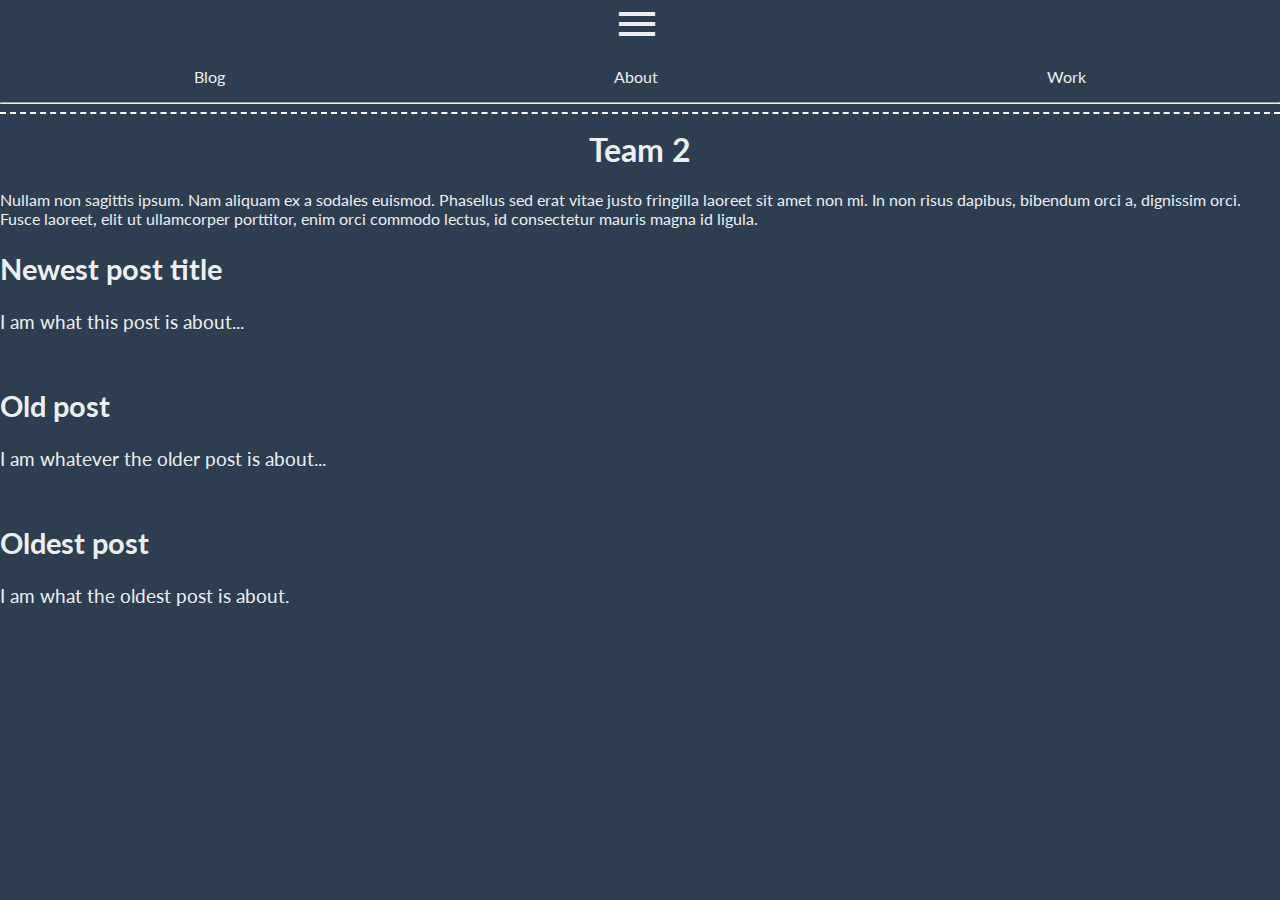
==== index.html @ bea93e72 "html" ====
<!DOCTYPE html>
<html lang="en">
<head>
  <meta charset="UTF-8">
  <meta name="viewport" content="width=device-width, initial-scale=1.0">
  <title>Team 2's projects</title>
  <link rel="stylesheet" href="style.css">
  <link href="https://fonts.googleapis.com/css?family=Lato|Material+Icons" rel="stylesheet">
</head>
<body>
<!--navigation-->
  <nav id="navbar">
    <label for="menu-button" class="center"><i class="material-icons">menu</i></label><input type="checkbox" id="menu-button">
    <ul id="menu-bar">
      <li><a href="#">Blog</a></li>
      <li><a href="./about.html">About</a></li>
      <li><a href="#">Work</a></li>
    </ul>
    <hr>
  </nav>
  <header>
    <h1 class="center">Team 2</h1>
    <p>Nullam non sagittis ipsum. Nam aliquam ex a sodales euismod. Phasellus sed erat vitae justo fringilla laoreet sit amet non mi. In non risus dapibus, bibendum orci a, dignissim orci. Fusce laoreet, elit ut ullamcorper porttitor, enim orci commodo lectus, id consectetur mauris magna id ligula.</p>
  </header>

  <article class="post">
    <h2>Newest post title</h2>
    <a href="#">I am what this post is about...</a>
  </article>
  <article class="post">
    <h2>Old post</h2>
    <a href="#">I am whatever the older post is about...</a>
  </article>
  <article class="post">
    <h2>Oldest post</h2>
    <a href="#">I am what the oldest post is about.</a>
  </article>
    
    
    
    
    
    
    
    
    
    
</body>
</html>
---- style.css ----
/*=============*/
/* BASE STYLES */
/*=============*/

body {
  font-family: 'Lato', sans-serif;
  background-color: #2c3e50;
  color:#ecf0f1;
  position: relative;
  margin: 0;
}

a {
  text-decoration: none;
  color: #ecf0f1;
}

a:hover {
  color: tomato; /* #ff6347 */
  /*border-bottom: solid tomato; underline instead? */
}

a:active {
  color: tomato; /* #ff6347 */
}

/*===============*/
/* PAGE ELEMENTS */
/*===============*/

/* ---navbar/menu stuff--- */


label[for='menu-button'] i {
  font-size: 3rem;
}

#navbar {
  background: #2c3e50;
  position: fixed;
  top: 0;
  width: 100%;
  text-align: center;
  border-bottom: white 2px dashed;
}

#menu-button {
  height: 0;
  width: 0;
  visibility: hidden;
}

#menu-button:checked + ul {
  display: none;
}

#menu-bar {
  list-style-type: none; /* removes bullet points from unordered list */
  padding: 0; /* menu bar inline with menu icon */
  display: flex;
  justify-content: space-around;
}

#menu-bar .option {
  display: inline-block;
  font-size: 1.5rem;
}

/* ---end of menu stuff--- */

/* ---header--- */

header .main-title {
  color: white;
  font-size: 2rem;
}

header .subtitle {
  font-size: 1.5rem;
  color: gray;
}

/* this is a fixed distance to push things under the navbar/menu */
header {
  margin-top: 130px;
}

/* ---end of header--- */

/* ---posts--- */

.posts-wrapper {
  margin: 0;
  padding: 0 2rem;
}

.post {
  margin: 0;
  padding-bottom: 2rem;
  font-size: 1.2rem;
}

/* ---end of posts--- */

/* ---footer--- */

footer {
  padding: 0;
  text-align: center;
  background-color: black;
  border-top: 2px solid gray;
}

.footer-bar {
  display: flex;
  flex-direction: column;
  list-style-type: none;
  padding: 0;
  margin: 0;
}

.footer-links {
  display: flex;
  flex-direction: row;
  justify-content: space-around;
}

footer li {
  margin-top: 0.2rem;
  margin-bottom: 0.9rem;
  font-size: 1rem;
}

.gh-img {
  width: 50%;
  border: white solid 2px;
  border-radius: 50%;
}

#heart {
  color: red;
  width: 24px;
  display: run-in;
}

/* ---end of footer--- */

/*================*/
/* HELPER CLASSES */
/*================*/

.center {
  text-align: center;
}

/* organise project thumbnails */



.picture-body {
    display: inline;
}
.picture-group {
  width: 100%;
  text-align: center;
  height: 400px;
  border: 1px solid black;
}


.projects-wrapper {
    text-align: center;
}































.flex-grid {
	display: flex;
	flex-wrap: wrap;
    width: auto;
  
}

.flex-grid-item {
	height: 80px;
    padding: 10px;
	flex-grow: 1;
	flex-shrink: 0;
	flex-basis: 33.3333%;
	flex-basis: 200px;
	display: flex;
	align-items: center;
	justify-content: center;
    margin: 10px;
    border: 1px solid black;
}

.blank {
	height: 0;
}

/* colors by clrs.cc*/
.flex-grid-item:nth-child(1)  {background-color: #001f3f; color: white;}
.flex-grid-item:nth-child(2)  {background-color: #0074D9; color: white;}
.flex-grid-item:nth-child(3)  {background-color: #7FDBFF;}
.flex-grid-item:nth-child(4)  {background-color: #39CCCC;}
.flex-grid-item:nth-child(5)  {background-color: #3D9970; color: white;}
.flex-grid-item:nth-child(6)  {background-color: #2ECC40;}
.flex-grid-item:nth-child(7)  {background-color: #01FF70;}
.flex-grid-item:nth-child(8)  {background-color: #FFDC00;}
.flex-grid-item:nth-child(9)  {background-color: #FF851B;}
.flex-grid-item:nth-child(10) {background-color: #FF4136; color: white;}
.flex-grid-item:nth-child(11) {background-color: #85144b; color: white;}
.flex-grid-item:nth-child(12) {background-color: #F012BE; color: white;}
.flex-grid-item:nth-child(13) {background-color: #B10DC9; color: white;}
.flex-grid-item:nth-child(14) {background-color: #111; color: white;}
.flex-grid-item:nth-child(15) {background-color: #aaa;}
.flex-grid-item:nth-child(16) {background-color: #ddd;}
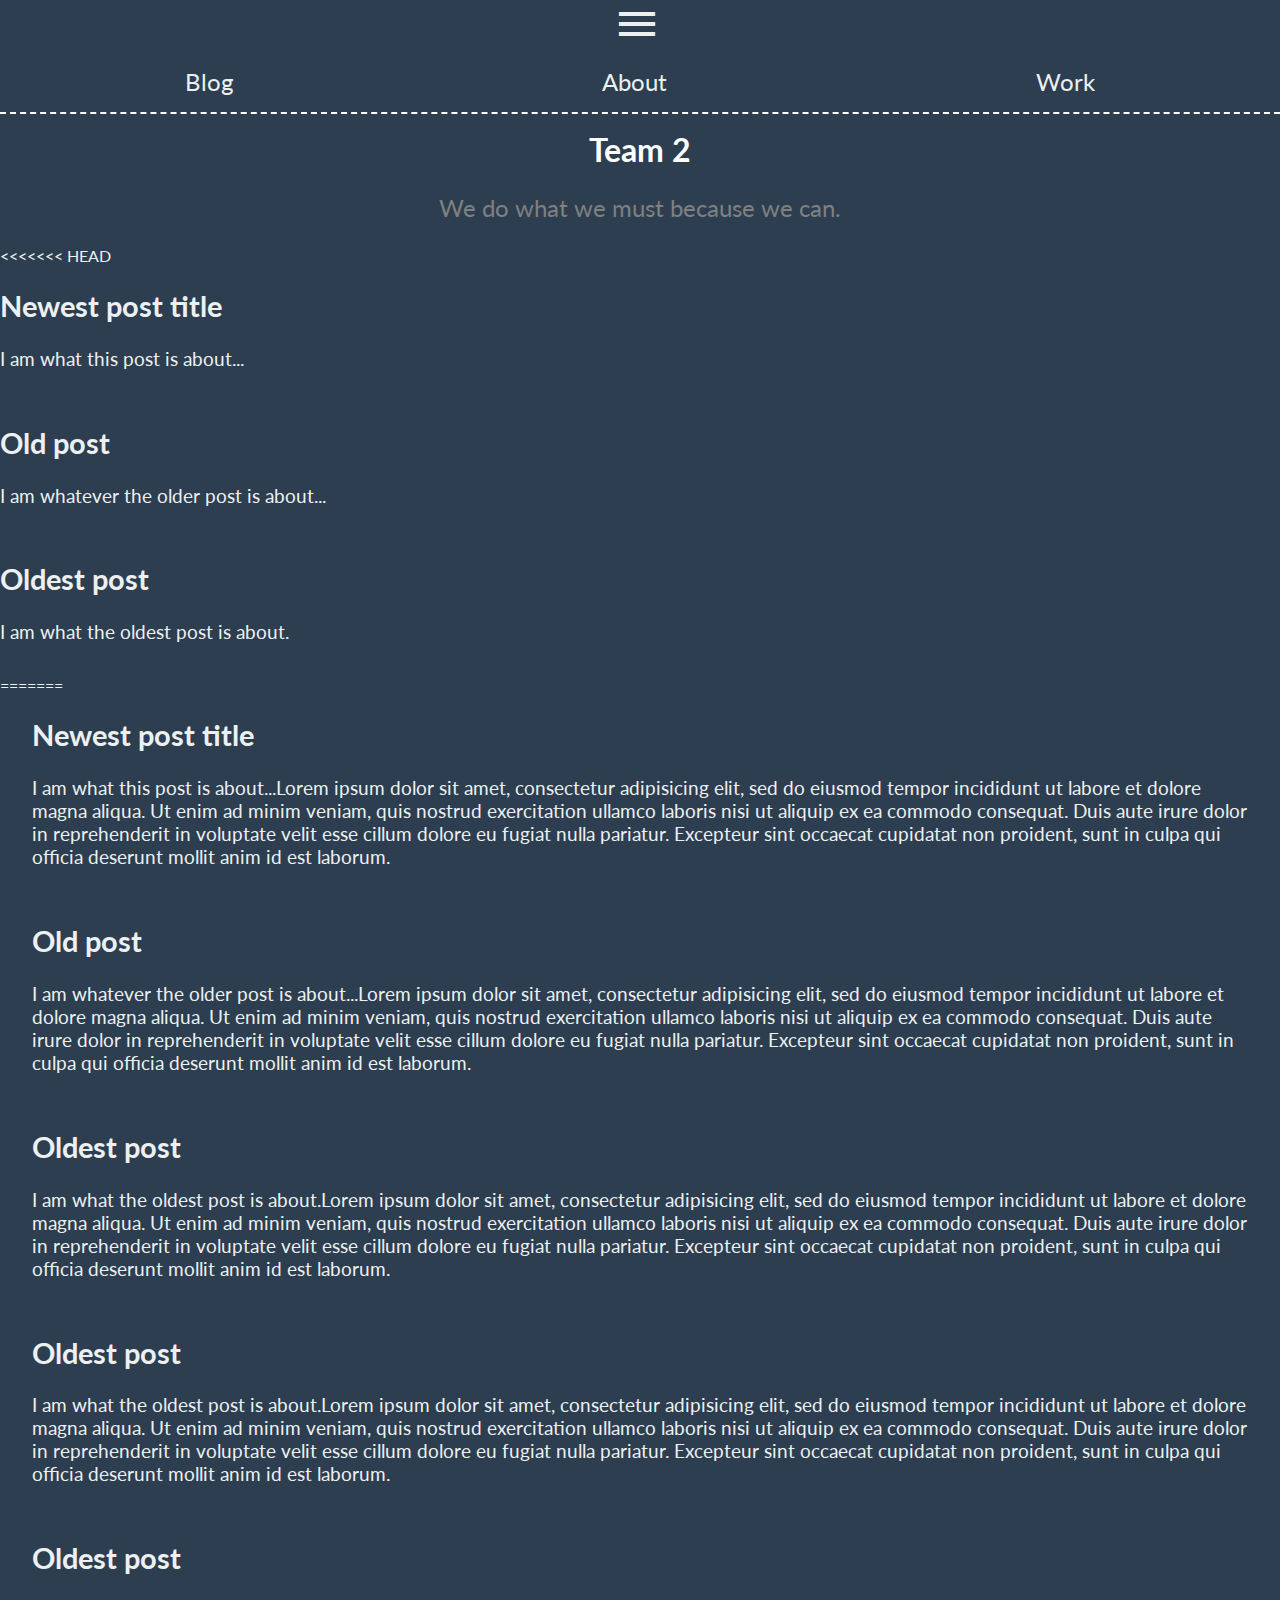
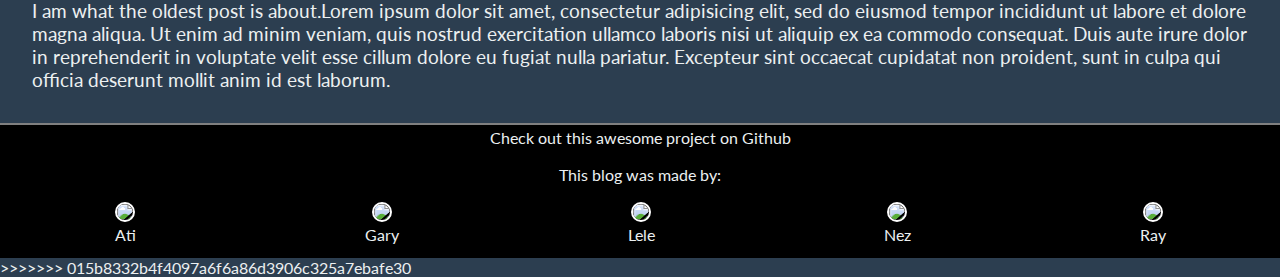
==== commit 9505e097: "added project buttons to work" ====
--- a/index.html
+++ b/index.html
@@ -8,20 +8,20 @@
   <link href="https://fonts.googleapis.com/css?family=Lato|Material+Icons" rel="stylesheet">
 </head>
 <body>
-<!--navigation-->
   <nav id="navbar">
     <label for="menu-button" class="center"><i class="material-icons">menu</i></label><input type="checkbox" id="menu-button">
     <ul id="menu-bar">
-      <li><a href="#">Blog</a></li>
-      <li><a href="./about.html">About</a></li>
-      <li><a href="#">Work</a></li>
+      <li class="option"><a href="#">Blog</a></li>
+      <li class="option"><a href="./about.html">About</a></li>
+      <li class="option"><a href="#">Work</a></li>
     </ul>
-    <hr>
   </nav>
   <header>
-    <h1 class="center">Team 2</h1>
-    <p>Nullam non sagittis ipsum. Nam aliquam ex a sodales euismod. Phasellus sed erat vitae justo fringilla laoreet sit amet non mi. In non risus dapibus, bibendum orci a, dignissim orci. Fusce laoreet, elit ut ullamcorper porttitor, enim orci commodo lectus, id consectetur mauris magna id ligula.</p>
+    <h1 class="center main-title">Team 2</h1>
+    <p class="center subtitle">We do what we must because we can.</p>
+    <!-- TODO: write a random quote generator for our subtitle -->
   </header>
+<<<<<<< HEAD
 
   <article class="post">
     <h2>Newest post title</h2>
@@ -45,5 +45,43 @@
     
     
     
+=======
+    <section class="posts-wrapper">
+      <article class="post">
+        <h2>Newest post title</h2>
+        <a href="#">I am what this post is about...Lorem ipsum dolor sit amet, consectetur adipisicing elit, sed do eiusmod tempor incididunt ut labore et dolore magna aliqua. Ut enim ad minim veniam, quis nostrud exercitation ullamco laboris nisi ut aliquip ex ea commodo consequat. Duis aute irure dolor in reprehenderit in voluptate velit esse cillum dolore eu fugiat nulla pariatur. Excepteur sint occaecat cupidatat non proident, sunt in culpa qui officia deserunt mollit anim id est laborum.</a>
+      </article>
+      <article class="post">
+        <h2>Old post</h2>
+        <a href="#">I am whatever the older post is about...Lorem ipsum dolor sit amet, consectetur adipisicing elit, sed do eiusmod tempor incididunt ut labore et dolore magna aliqua. Ut enim ad minim veniam, quis nostrud exercitation ullamco laboris nisi ut aliquip ex ea commodo consequat. Duis aute irure dolor in reprehenderit in voluptate velit esse cillum dolore eu fugiat nulla pariatur. Excepteur sint occaecat cupidatat non proident, sunt in culpa qui officia deserunt mollit anim id est laborum.</a>
+      </article>
+      <article class="post">
+        <h2>Oldest post</h2>
+        <a href="#">I am what the oldest post is about.Lorem ipsum dolor sit amet, consectetur adipisicing elit, sed do eiusmod tempor incididunt ut labore et dolore magna aliqua. Ut enim ad minim veniam, quis nostrud exercitation ullamco laboris nisi ut aliquip ex ea commodo consequat. Duis aute irure dolor in reprehenderit in voluptate velit esse cillum dolore eu fugiat nulla pariatur. Excepteur sint occaecat cupidatat non proident, sunt in culpa qui officia deserunt mollit anim id est laborum.</a>
+      </article>
+      <article class="post">
+        <h2>Oldest post</h2>
+        <a href="#">I am what the oldest post is about.Lorem ipsum dolor sit amet, consectetur adipisicing elit, sed do eiusmod tempor incididunt ut labore et dolore magna aliqua. Ut enim ad minim veniam, quis nostrud exercitation ullamco laboris nisi ut aliquip ex ea commodo consequat. Duis aute irure dolor in reprehenderit in voluptate velit esse cillum dolore eu fugiat nulla pariatur. Excepteur sint occaecat cupidatat non proident, sunt in culpa qui officia deserunt mollit anim id est laborum.</a>
+      </article>
+      <article class="post">
+        <h2>Oldest post</h2>
+        <a href="#">I am what the oldest post is about.Lorem ipsum dolor sit amet, consectetur adipisicing elit, sed do eiusmod tempor incididunt ut labore et dolore magna aliqua. Ut enim ad minim veniam, quis nostrud exercitation ullamco laboris nisi ut aliquip ex ea commodo consequat. Duis aute irure dolor in reprehenderit in voluptate velit esse cillum dolore eu fugiat nulla pariatur. Excepteur sint occaecat cupidatat non proident, sunt in culpa qui officia deserunt mollit anim id est laborum.</a>
+      </article>
+    </section>
+  <footer>
+    <ul class="footer-bar">
+      <li>Check out this awesome project on <a href="https://github.com/FACalike/project-1">Github</a></li>
+      <li>This blog was made by: </li>
+      <li class="footer-links">
+        <a href="https://github.com/AK4848"><img class="gh-img" src='https://github.com/AK4848.png'><div>Ati</div></a>
+        <a href="https://github.com/GarySiu"><img class="gh-img" src='https://github.com/GarySiu.png'><div>Gary</div></a>
+        <a href="https://github.com/lele21"><img class="gh-img" src='https://github.com/lele21.png'><div>Lele</div></a>
+        <a href="https://github.com/nezmustafa123"><img class="gh-img" src='https://github.com/nezmustafa123.png'><div>Nez</div></a>
+        <a href="https://github.com/ray1295"><img class="gh-img" src='https://github.com/ray1295.png'><div>Ray</div></a>
+      </li>
+    </ul>
+  </footer>
+  <!-- <script type="text/javascript" src="script.js"></script> -->
+>>>>>>> 015b8332b4f4097a6f6a86d3906c325a7ebafe30
 </body>
 </html>
--- a/style.css
+++ b/style.css
@@ -167,80 +167,35 @@
   border: 1px solid black;
 }
 
-
+/* turned projects in to hyper links with stying */
 .projects-wrapper {
     text-align: center;
 }
 
 
-
-
-
-
-
-
-
-
-
-
-
-
-
-
-
-
-
-
-
-
-
-
-
-
-
-
-
-
-
-.flex-grid {
+.flex-container {
 	display: flex;
 	flex-wrap: wrap;
     width: auto;
   
 }
 
-.flex-grid-item {
-	height: 80px;
-    padding: 10px;
-	flex-grow: 1;
-	flex-shrink: 0;
+/* added pseudo class to projects */
+.flex-container a:hover {
+   background-color: aquamarine;
+}
+
+.project-box{
+    border-radius: 10%;
+	height: 150px;
+    padding: 20px;
+    margin: 10px;
+	flex-grow: 3;
+	flex-shrink: 3;
 	flex-basis: 33.3333%;
 	flex-basis: 200px;
 	display: flex;
 	align-items: center;
 	justify-content: center;
-    margin: 10px;
-    border: 1px solid black;
-}
-
-.blank {
-	height: 0;
-}
-
-/* colors by clrs.cc*/
-.flex-grid-item:nth-child(1)  {background-color: #001f3f; color: white;}
-.flex-grid-item:nth-child(2)  {background-color: #0074D9; color: white;}
-.flex-grid-item:nth-child(3)  {background-color: #7FDBFF;}
-.flex-grid-item:nth-child(4)  {background-color: #39CCCC;}
-.flex-grid-item:nth-child(5)  {background-color: #3D9970; color: white;}
-.flex-grid-item:nth-child(6)  {background-color: #2ECC40;}
-.flex-grid-item:nth-child(7)  {background-color: #01FF70;}
-.flex-grid-item:nth-child(8)  {background-color: #FFDC00;}
-.flex-grid-item:nth-child(9)  {background-color: #FF851B;}
-.flex-grid-item:nth-child(10) {background-color: #FF4136; color: white;}
-.flex-grid-item:nth-child(11) {background-color: #85144b; color: white;}
-.flex-grid-item:nth-child(12) {background-color: #F012BE; color: white;}
-.flex-grid-item:nth-child(13) {background-color: #B10DC9; color: white;}
-.flex-grid-item:nth-child(14) {background-color: #111; color: white;}
-.flex-grid-item:nth-child(15) {background-color: #aaa;}
-.flex-grid-item:nth-child(16) {background-color: #ddd;}+    border: 3px solid black;
+}
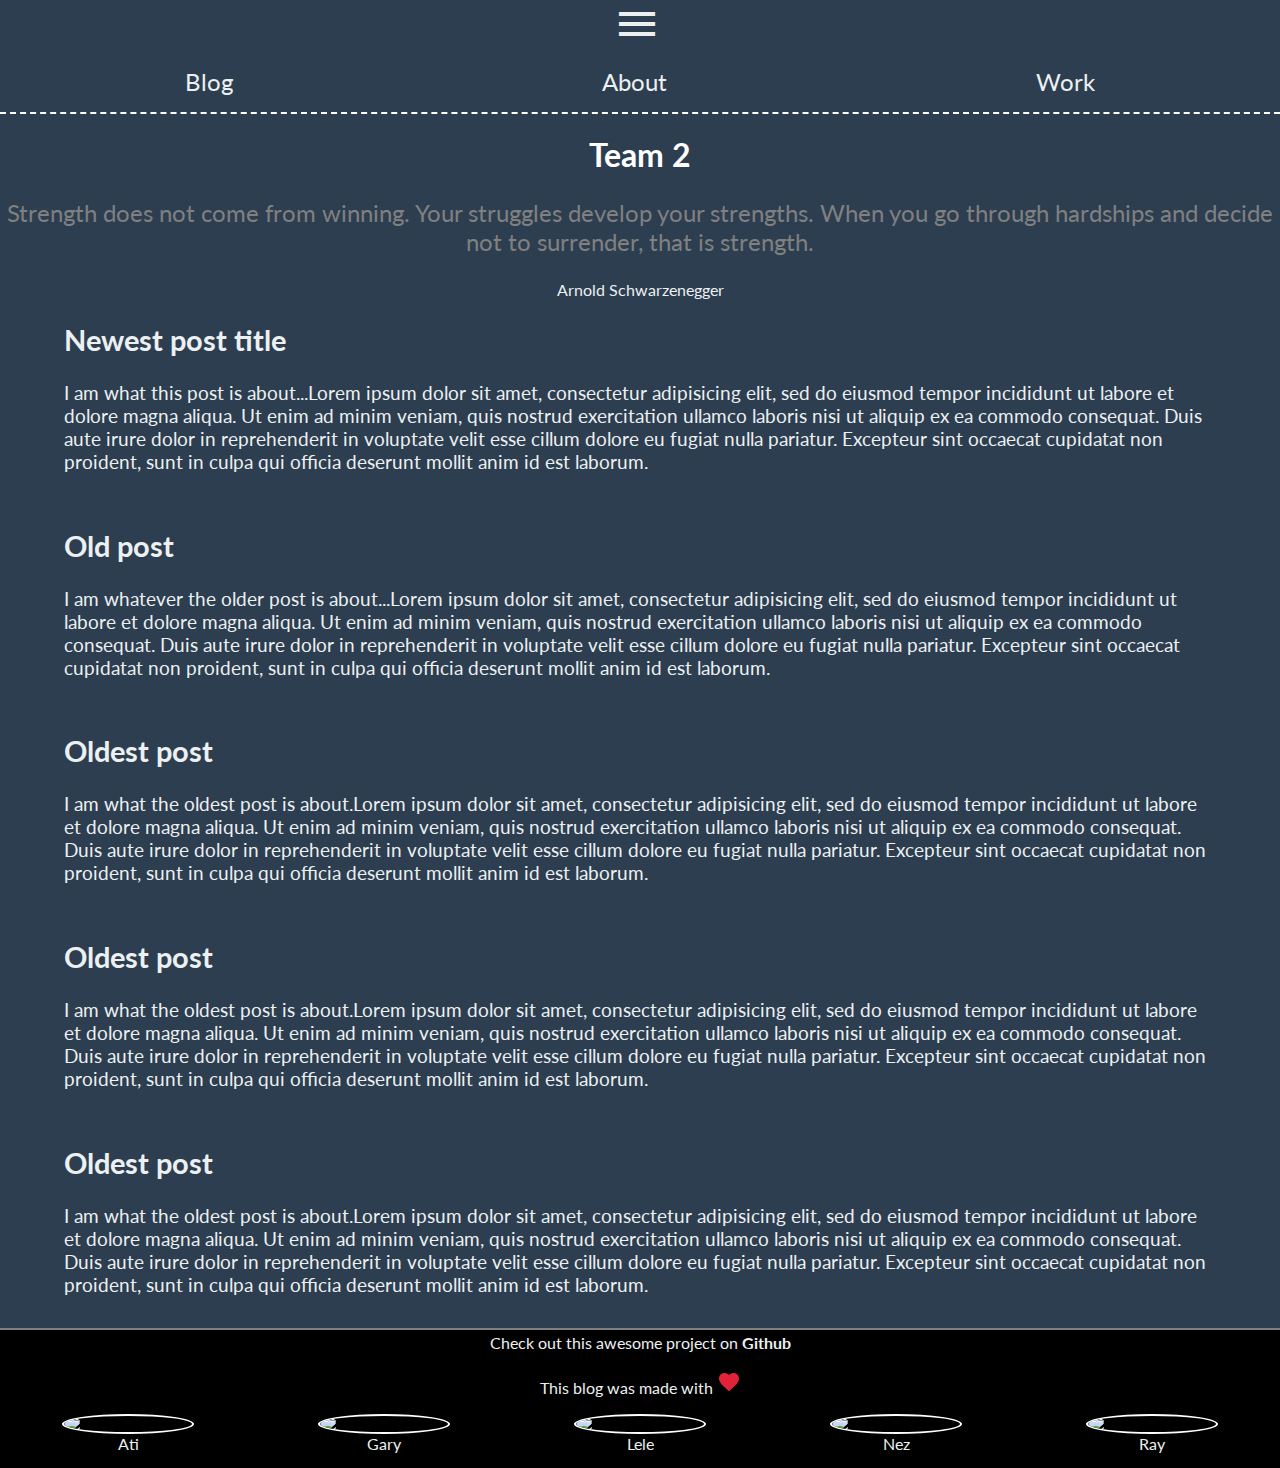
==== commit 8be29405: "Merge branch 'add-random-quote' of https://github.com/FACalike/project-1 into add-random-quote" ====
--- a/index.html
+++ b/index.html
@@ -19,69 +19,44 @@
   <header>
     <h1 class="center main-title">Team 2</h1>
     <p class="center subtitle">We do what we must because we can.</p>
+    <p class="center author">Jonathan Coulton, Still Alive</p>
     <!-- TODO: write a random quote generator for our subtitle -->
   </header>
-<<<<<<< HEAD
-
-  <article class="post">
-    <h2>Newest post title</h2>
-    <a href="#">I am what this post is about...</a>
-  </article>
-  <article class="post">
-    <h2>Old post</h2>
-    <a href="#">I am whatever the older post is about...</a>
-  </article>
-  <article class="post">
-    <h2>Oldest post</h2>
-    <a href="#">I am what the oldest post is about.</a>
-  </article>
-    
-    
-    
-    
-    
-    
-    
-    
-    
-    
-=======
-    <section class="posts-wrapper">
-      <article class="post">
-        <h2>Newest post title</h2>
-        <a href="#">I am what this post is about...Lorem ipsum dolor sit amet, consectetur adipisicing elit, sed do eiusmod tempor incididunt ut labore et dolore magna aliqua. Ut enim ad minim veniam, quis nostrud exercitation ullamco laboris nisi ut aliquip ex ea commodo consequat. Duis aute irure dolor in reprehenderit in voluptate velit esse cillum dolore eu fugiat nulla pariatur. Excepteur sint occaecat cupidatat non proident, sunt in culpa qui officia deserunt mollit anim id est laborum.</a>
-      </article>
-      <article class="post">
-        <h2>Old post</h2>
-        <a href="#">I am whatever the older post is about...Lorem ipsum dolor sit amet, consectetur adipisicing elit, sed do eiusmod tempor incididunt ut labore et dolore magna aliqua. Ut enim ad minim veniam, quis nostrud exercitation ullamco laboris nisi ut aliquip ex ea commodo consequat. Duis aute irure dolor in reprehenderit in voluptate velit esse cillum dolore eu fugiat nulla pariatur. Excepteur sint occaecat cupidatat non proident, sunt in culpa qui officia deserunt mollit anim id est laborum.</a>
-      </article>
-      <article class="post">
-        <h2>Oldest post</h2>
-        <a href="#">I am what the oldest post is about.Lorem ipsum dolor sit amet, consectetur adipisicing elit, sed do eiusmod tempor incididunt ut labore et dolore magna aliqua. Ut enim ad minim veniam, quis nostrud exercitation ullamco laboris nisi ut aliquip ex ea commodo consequat. Duis aute irure dolor in reprehenderit in voluptate velit esse cillum dolore eu fugiat nulla pariatur. Excepteur sint occaecat cupidatat non proident, sunt in culpa qui officia deserunt mollit anim id est laborum.</a>
-      </article>
-      <article class="post">
-        <h2>Oldest post</h2>
-        <a href="#">I am what the oldest post is about.Lorem ipsum dolor sit amet, consectetur adipisicing elit, sed do eiusmod tempor incididunt ut labore et dolore magna aliqua. Ut enim ad minim veniam, quis nostrud exercitation ullamco laboris nisi ut aliquip ex ea commodo consequat. Duis aute irure dolor in reprehenderit in voluptate velit esse cillum dolore eu fugiat nulla pariatur. Excepteur sint occaecat cupidatat non proident, sunt in culpa qui officia deserunt mollit anim id est laborum.</a>
-      </article>
-      <article class="post">
-        <h2>Oldest post</h2>
-        <a href="#">I am what the oldest post is about.Lorem ipsum dolor sit amet, consectetur adipisicing elit, sed do eiusmod tempor incididunt ut labore et dolore magna aliqua. Ut enim ad minim veniam, quis nostrud exercitation ullamco laboris nisi ut aliquip ex ea commodo consequat. Duis aute irure dolor in reprehenderit in voluptate velit esse cillum dolore eu fugiat nulla pariatur. Excepteur sint occaecat cupidatat non proident, sunt in culpa qui officia deserunt mollit anim id est laborum.</a>
-      </article>
-    </section>
+  <section class="posts-wrapper">
+    <article class="post">
+      <h2>Newest post title</h2>
+      <a href="#">I am what this post is about...Lorem ipsum dolor sit amet, consectetur adipisicing elit, sed do eiusmod tempor incididunt ut labore et dolore magna aliqua. Ut enim ad minim veniam, quis nostrud exercitation ullamco laboris nisi ut aliquip ex ea commodo consequat. Duis aute irure dolor in reprehenderit in voluptate velit esse cillum dolore eu fugiat nulla pariatur. Excepteur sint occaecat cupidatat non proident, sunt in culpa qui officia deserunt mollit anim id est laborum.</a>
+    </article>
+    <article class="post">
+      <h2>Old post</h2>
+      <a href="#">I am whatever the older post is about...Lorem ipsum dolor sit amet, consectetur adipisicing elit, sed do eiusmod tempor incididunt ut labore et dolore magna aliqua. Ut enim ad minim veniam, quis nostrud exercitation ullamco laboris nisi ut aliquip ex ea commodo consequat. Duis aute irure dolor in reprehenderit in voluptate velit esse cillum dolore eu fugiat nulla pariatur. Excepteur sint occaecat cupidatat non proident, sunt in culpa qui officia deserunt mollit anim id est laborum.</a>
+    </article>
+    <article class="post">
+      <h2>Oldest post</h2>
+      <a href="#">I am what the oldest post is about.Lorem ipsum dolor sit amet, consectetur adipisicing elit, sed do eiusmod tempor incididunt ut labore et dolore magna aliqua. Ut enim ad minim veniam, quis nostrud exercitation ullamco laboris nisi ut aliquip ex ea commodo consequat. Duis aute irure dolor in reprehenderit in voluptate velit esse cillum dolore eu fugiat nulla pariatur. Excepteur sint occaecat cupidatat non proident, sunt in culpa qui officia deserunt mollit anim id est laborum.</a>
+    </article>
+    <article class="post">
+      <h2>Oldest post</h2>
+      <a href="#">I am what the oldest post is about.Lorem ipsum dolor sit amet, consectetur adipisicing elit, sed do eiusmod tempor incididunt ut labore et dolore magna aliqua. Ut enim ad minim veniam, quis nostrud exercitation ullamco laboris nisi ut aliquip ex ea commodo consequat. Duis aute irure dolor in reprehenderit in voluptate velit esse cillum dolore eu fugiat nulla pariatur. Excepteur sint occaecat cupidatat non proident, sunt in culpa qui officia deserunt mollit anim id est laborum.</a>
+    </article>
+    <article class="post">
+      <h2>Oldest post</h2>
+      <a href="#">I am what the oldest post is about.Lorem ipsum dolor sit amet, consectetur adipisicing elit, sed do eiusmod tempor incididunt ut labore et dolore magna aliqua. Ut enim ad minim veniam, quis nostrud exercitation ullamco laboris nisi ut aliquip ex ea commodo consequat. Duis aute irure dolor in reprehenderit in voluptate velit esse cillum dolore eu fugiat nulla pariatur. Excepteur sint occaecat cupidatat non proident, sunt in culpa qui officia deserunt mollit anim id est laborum.</a>
+    </article>
+  </section>
   <footer>
     <ul class="footer-bar">
-      <li>Check out this awesome project on <a href="https://github.com/FACalike/project-1">Github</a></li>
-      <li>This blog was made by: </li>
+      <li>Check out this awesome project on <strong><a href="https://github.com/FACalike/project-1">Github</a></strong></li>
+      <li>This blog was made with <img class="heart" src="heart.svg"></li>
       <li class="footer-links">
-        <a href="https://github.com/AK4848"><img class="gh-img" src='https://github.com/AK4848.png'><div>Ati</div></a>
-        <a href="https://github.com/GarySiu"><img class="gh-img" src='https://github.com/GarySiu.png'><div>Gary</div></a>
-        <a href="https://github.com/lele21"><img class="gh-img" src='https://github.com/lele21.png'><div>Lele</div></a>
-        <a href="https://github.com/nezmustafa123"><img class="gh-img" src='https://github.com/nezmustafa123.png'><div>Nez</div></a>
-        <a href="https://github.com/ray1295"><img class="gh-img" src='https://github.com/ray1295.png'><div>Ray</div></a>
+        <a href="https://github.com/AK4848"><img class="gh-img" src='https://github.com/AK4848.png'><span>Ati</span></a>
+        <a href="https://github.com/GarySiu"><img class="gh-img" src='https://github.com/GarySiu.png'><span>Gary</span></a>
+        <a href="https://github.com/lele21"><img class="gh-img" src='https://github.com/lele21.png'><span>Lele</span></a>
+        <a href="https://github.com/nezmustafa123"><img class="gh-img" src='https://github.com/nezmustafa123.png'><span>Nez</span></a>
+        <a href="https://github.com/ray1295"><img class="gh-img" src='https://github.com/ray1295.png'><span>Ray</span></a>
       </li>
     </ul>
   </footer>
-  <!-- <script type="text/javascript" src="script.js"></script> -->
->>>>>>> 015b8332b4f4097a6f6a86d3906c325a7ebafe30
+  <script type="text/javascript" src="script.js"></script>
 </body>
 </html>
--- a/style.css
+++ b/style.css
@@ -56,7 +56,7 @@
 
 #menu-bar {
   list-style-type: none; /* removes bullet points from unordered list */
-  padding: 0; /* menu bar inline with menu icon */
+  padding: 0;
   display: flex;
   justify-content: space-around;
 }
@@ -80,9 +80,13 @@
   color: gray;
 }
 
+header .author {
+   /* Maybe we can add a bit of styling? */
+}
+
 /* this is a fixed distance to push things under the navbar/menu */
 header {
-  margin-top: 130px;
+  margin-top: 135px;
 }
 
 /* ---end of header--- */
@@ -95,7 +99,7 @@
 }
 
 .post {
-  margin: 0;
+  margin: 0 2rem;
   padding-bottom: 2rem;
   font-size: 1.2rem;
 }
@@ -122,7 +126,14 @@
 .footer-links {
   display: flex;
   flex-direction: row;
-  justify-content: space-around;
+  justify-content: center;
+}
+
+.footer-links a {
+  display: flex;
+  flex-direction: column;
+  align-items: center;
+  width: 70%;
 }
 
 footer li {
@@ -137,7 +148,7 @@
   border-radius: 50%;
 }
 
-#heart {
+.heart {
   color: red;
   width: 24px;
   display: run-in;
@@ -152,50 +163,3 @@
 .center {
   text-align: center;
 }
-
-/* organise project thumbnails */
-
-
-
-.picture-body {
-    display: inline;
-}
-.picture-group {
-  width: 100%;
-  text-align: center;
-  height: 400px;
-  border: 1px solid black;
-}
-
-/* turned projects in to hyper links with stying */
-.projects-wrapper {
-    text-align: center;
-}
-
-
-.flex-container {
-	display: flex;
-	flex-wrap: wrap;
-    width: auto;
-  
-}
-
-/* added pseudo class to projects */
-.flex-container a:hover {
-   background-color: aquamarine;
-}
-
-.project-box{
-    border-radius: 10%;
-	height: 150px;
-    padding: 20px;
-    margin: 10px;
-	flex-grow: 3;
-	flex-shrink: 3;
-	flex-basis: 33.3333%;
-	flex-basis: 200px;
-	display: flex;
-	align-items: center;
-	justify-content: center;
-    border: 3px solid black;
-}
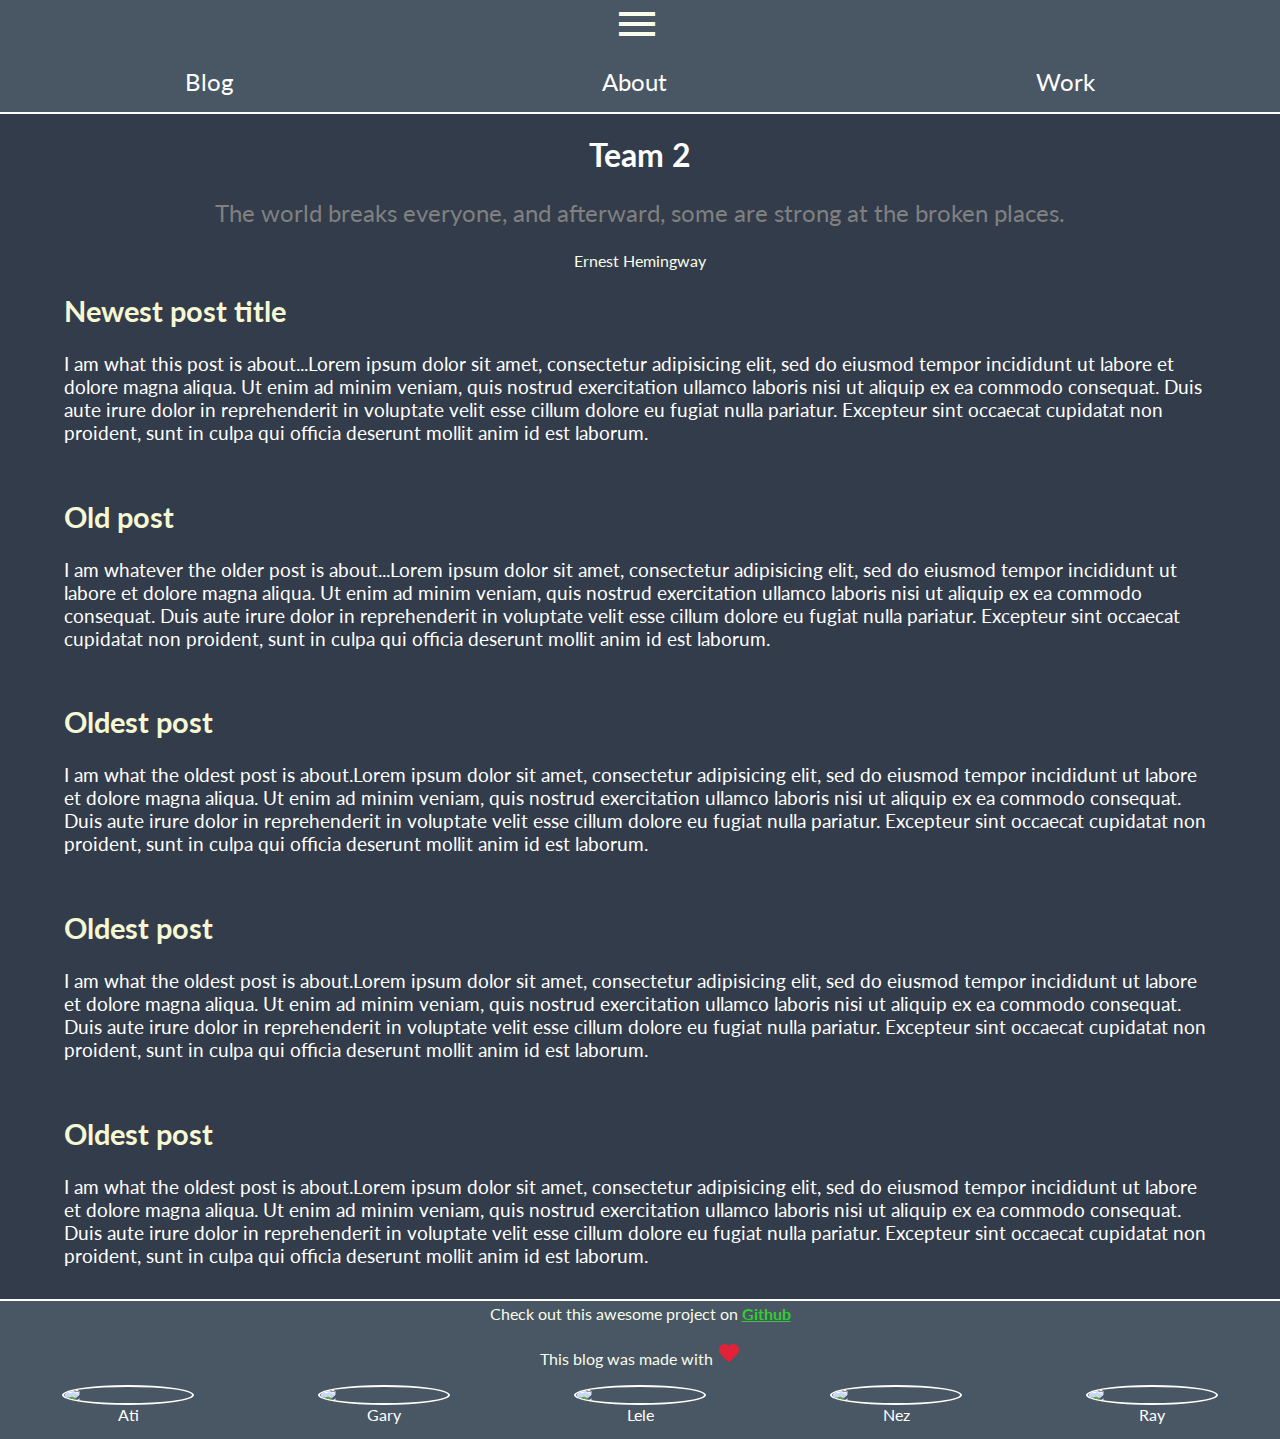
==== commit 1cb0e52b: "added bold font weight, removed unused elements, styled some links" ====
--- a/index.html
+++ b/index.html
@@ -5,7 +5,7 @@
   <meta name="viewport" content="width=device-width, initial-scale=1.0">
   <title>Team 2's projects</title>
   <link rel="stylesheet" href="style.css">
-  <link href="https://fonts.googleapis.com/css?family=Lato|Material+Icons" rel="stylesheet">
+  <link href="https://fonts.googleapis.com/css?family=Lato:400,700|Material+Icons" rel="stylesheet">
 </head>
 <body>
   <nav id="navbar">
@@ -46,14 +46,14 @@
   </section>
   <footer>
     <ul class="footer-bar">
-      <li>Check out this awesome project on <strong><a href="https://github.com/FACalike/project-1">Github</a></strong></li>
+      <li>Check out this awesome project on <a class="dec-link" href="https://github.com/FACalike/project-1">Github</a></li>
       <li>This blog was made with <img class="heart" src="heart.svg"></li>
       <li class="footer-links">
-        <a href="https://github.com/AK4848"><img class="gh-img" src='https://github.com/AK4848.png'><span>Ati</span></a>
-        <a href="https://github.com/GarySiu"><img class="gh-img" src='https://github.com/GarySiu.png'><span>Gary</span></a>
-        <a href="https://github.com/lele21"><img class="gh-img" src='https://github.com/lele21.png'><span>Lele</span></a>
-        <a href="https://github.com/nezmustafa123"><img class="gh-img" src='https://github.com/nezmustafa123.png'><span>Nez</span></a>
-        <a href="https://github.com/ray1295"><img class="gh-img" src='https://github.com/ray1295.png'><span>Ray</span></a>
+        <a href="https://github.com/AK4848"><img class="gh-img" src='https://github.com/AK4848.png'>Ati</a>
+        <a href="https://github.com/GarySiu"><img class="gh-img" src='https://github.com/GarySiu.png'>Gary</a>
+        <a href="https://github.com/lele21"><img class="gh-img" src='https://github.com/lele21.png'>Lele</a>
+        <a href="https://github.com/nezmustafa123"><img class="gh-img" src='https://github.com/nezmustafa123.png'>Nez</a>
+        <a href="https://github.com/ray1295"><img class="gh-img" src='https://github.com/ray1295.png'>Ray</a>
       </li>
     </ul>
   </footer>
--- a/style.css
+++ b/style.css
@@ -4,15 +4,18 @@
 
 body {
   font-family: 'Lato', sans-serif;
-  background-color: #2c3e50;
-  color:#ecf0f1;
+  background-color: #333C4A;
+  color:#F8FCEB;
   position: relative;
   margin: 0;
 }
 
+h2 {
+  color: #F6F7D3;
+}
 a {
   text-decoration: none;
-  color: #ecf0f1;
+  color: white;
 }
 
 a:hover {
@@ -36,12 +39,12 @@
 }
 
 #navbar {
-  background: #2c3e50;
+  background: #495664;
   position: fixed;
   top: 0;
   width: 100%;
   text-align: center;
-  border-bottom: white 2px dashed;
+  border-bottom: white 2px solid;
 }
 
 #menu-button {
@@ -111,8 +114,8 @@
 footer {
   padding: 0;
   text-align: center;
-  background-color: black;
-  border-top: 2px solid gray;
+  background-color: #495664;
+  border-top: 2px solid white;
 }
 
 .footer-bar {
@@ -163,3 +166,13 @@
 .center {
   text-align: center;
 }
+
+.dec-link {
+  font-weight: 700;
+  text-decoration: underline;
+  color: limegreen;
+}
+
+.dec-link:visited {
+  color: #cfc;
+}
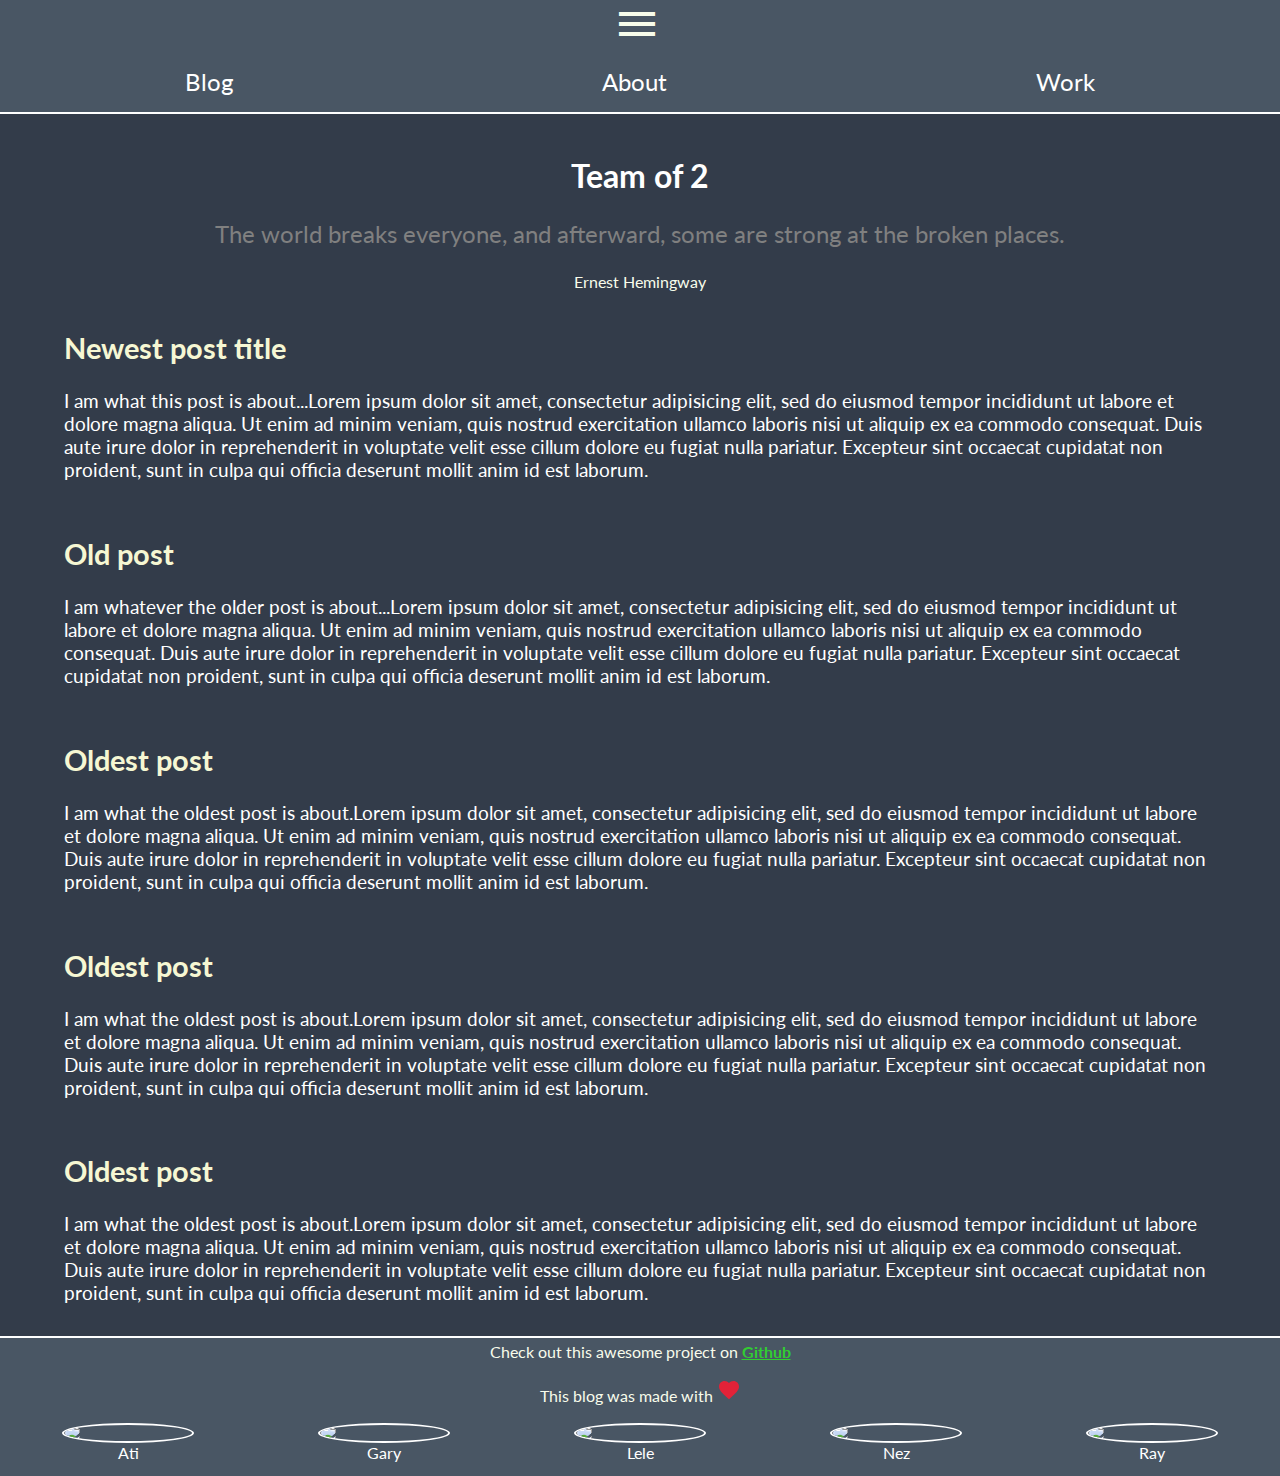
==== commit 9b581efe: "[WIP] add flex page-container, abstract ajax request to function" ====
--- a/index.html
+++ b/index.html
@@ -8,55 +8,57 @@
   <link href="https://fonts.googleapis.com/css?family=Lato:400,700|Material+Icons" rel="stylesheet">
 </head>
 <body>
-  <nav id="navbar">
-    <label for="menu-button" class="center"><i class="material-icons">menu</i></label><input type="checkbox" id="menu-button">
-    <ul id="menu-bar">
-      <li class="option"><a href="#">Blog</a></li>
-      <li class="option"><a href="./about.html">About</a></li>
-      <li class="option"><a href="#">Work</a></li>
-    </ul>
-  </nav>
-  <header>
-    <h1 class="center main-title">Team 2</h1>
-    <p class="center subtitle">We do what we must because we can.</p>
-    <p class="center author">Jonathan Coulton, Still Alive</p>
-    <!-- TODO: write a random quote generator for our subtitle -->
-  </header>
-  <section class="posts-wrapper">
-    <article class="post">
-      <h2>Newest post title</h2>
-      <a href="#">I am what this post is about...Lorem ipsum dolor sit amet, consectetur adipisicing elit, sed do eiusmod tempor incididunt ut labore et dolore magna aliqua. Ut enim ad minim veniam, quis nostrud exercitation ullamco laboris nisi ut aliquip ex ea commodo consequat. Duis aute irure dolor in reprehenderit in voluptate velit esse cillum dolore eu fugiat nulla pariatur. Excepteur sint occaecat cupidatat non proident, sunt in culpa qui officia deserunt mollit anim id est laborum.</a>
-    </article>
-    <article class="post">
-      <h2>Old post</h2>
-      <a href="#">I am whatever the older post is about...Lorem ipsum dolor sit amet, consectetur adipisicing elit, sed do eiusmod tempor incididunt ut labore et dolore magna aliqua. Ut enim ad minim veniam, quis nostrud exercitation ullamco laboris nisi ut aliquip ex ea commodo consequat. Duis aute irure dolor in reprehenderit in voluptate velit esse cillum dolore eu fugiat nulla pariatur. Excepteur sint occaecat cupidatat non proident, sunt in culpa qui officia deserunt mollit anim id est laborum.</a>
-    </article>
-    <article class="post">
-      <h2>Oldest post</h2>
-      <a href="#">I am what the oldest post is about.Lorem ipsum dolor sit amet, consectetur adipisicing elit, sed do eiusmod tempor incididunt ut labore et dolore magna aliqua. Ut enim ad minim veniam, quis nostrud exercitation ullamco laboris nisi ut aliquip ex ea commodo consequat. Duis aute irure dolor in reprehenderit in voluptate velit esse cillum dolore eu fugiat nulla pariatur. Excepteur sint occaecat cupidatat non proident, sunt in culpa qui officia deserunt mollit anim id est laborum.</a>
-    </article>
-    <article class="post">
-      <h2>Oldest post</h2>
-      <a href="#">I am what the oldest post is about.Lorem ipsum dolor sit amet, consectetur adipisicing elit, sed do eiusmod tempor incididunt ut labore et dolore magna aliqua. Ut enim ad minim veniam, quis nostrud exercitation ullamco laboris nisi ut aliquip ex ea commodo consequat. Duis aute irure dolor in reprehenderit in voluptate velit esse cillum dolore eu fugiat nulla pariatur. Excepteur sint occaecat cupidatat non proident, sunt in culpa qui officia deserunt mollit anim id est laborum.</a>
-    </article>
-    <article class="post">
-      <h2>Oldest post</h2>
-      <a href="#">I am what the oldest post is about.Lorem ipsum dolor sit amet, consectetur adipisicing elit, sed do eiusmod tempor incididunt ut labore et dolore magna aliqua. Ut enim ad minim veniam, quis nostrud exercitation ullamco laboris nisi ut aliquip ex ea commodo consequat. Duis aute irure dolor in reprehenderit in voluptate velit esse cillum dolore eu fugiat nulla pariatur. Excepteur sint occaecat cupidatat non proident, sunt in culpa qui officia deserunt mollit anim id est laborum.</a>
-    </article>
-  </section>
-  <footer>
-    <ul class="footer-bar">
-      <li>Check out this awesome project on <a class="dec-link" href="https://github.com/FACalike/project-1">Github</a></li>
-      <li>This blog was made with <img class="heart" src="heart.svg"></li>
-      <li class="footer-links">
-        <a href="https://github.com/AK4848"><img class="gh-img" src='https://github.com/AK4848.png'>Ati</a>
-        <a href="https://github.com/GarySiu"><img class="gh-img" src='https://github.com/GarySiu.png'>Gary</a>
-        <a href="https://github.com/lele21"><img class="gh-img" src='https://github.com/lele21.png'>Lele</a>
-        <a href="https://github.com/nezmustafa123"><img class="gh-img" src='https://github.com/nezmustafa123.png'>Nez</a>
-        <a href="https://github.com/ray1295"><img class="gh-img" src='https://github.com/ray1295.png'>Ray</a>
-      </li>
-    </ul>
-  </footer>
-  <script type="text/javascript" src="script.js"></script>
+  <div class="page-container">
+    <nav id="navbar">
+      <label for="menu-button" class="center"><i class="material-icons">menu</i></label><input type="checkbox" id="menu-button">
+      <ul id="menu-bar">
+        <li class="menu-option"><a href="./index.html">Blog</a></li>
+        <li class="menu-option"><a href="./about.html">About</a></li>
+        <li class="menu-option"><a href="#">Work</a></li>
+      </ul>
+    </nav>
+    <header>
+      <h1 class="center main-title">Team of 2</h1>
+      <p class="center subtitle">We do what we must because we can.</p>
+      <p class="center author">Jonathan Coulton, Still Alive</p>
+      <!-- TODO: flexbox footer, change option class, -->
+    </header>
+    <section class="posts-wrapper">
+      <article class="post">
+        <h2>Newest post title</h2>
+        <a href="#">I am what this post is about...Lorem ipsum dolor sit amet, consectetur adipisicing elit, sed do eiusmod tempor incididunt ut labore et dolore magna aliqua. Ut enim ad minim veniam, quis nostrud exercitation ullamco laboris nisi ut aliquip ex ea commodo consequat. Duis aute irure dolor in reprehenderit in voluptate velit esse cillum dolore eu fugiat nulla pariatur. Excepteur sint occaecat cupidatat non proident, sunt in culpa qui officia deserunt mollit anim id est laborum.</a>
+      </article>
+      <article class="post">
+        <h2>Old post</h2>
+        <a href="#">I am whatever the older post is about...Lorem ipsum dolor sit amet, consectetur adipisicing elit, sed do eiusmod tempor incididunt ut labore et dolore magna aliqua. Ut enim ad minim veniam, quis nostrud exercitation ullamco laboris nisi ut aliquip ex ea commodo consequat. Duis aute irure dolor in reprehenderit in voluptate velit esse cillum dolore eu fugiat nulla pariatur. Excepteur sint occaecat cupidatat non proident, sunt in culpa qui officia deserunt mollit anim id est laborum.</a>
+      </article>
+      <article class="post">
+        <h2>Oldest post</h2>
+        <a href="#">I am what the oldest post is about.Lorem ipsum dolor sit amet, consectetur adipisicing elit, sed do eiusmod tempor incididunt ut labore et dolore magna aliqua. Ut enim ad minim veniam, quis nostrud exercitation ullamco laboris nisi ut aliquip ex ea commodo consequat. Duis aute irure dolor in reprehenderit in voluptate velit esse cillum dolore eu fugiat nulla pariatur. Excepteur sint occaecat cupidatat non proident, sunt in culpa qui officia deserunt mollit anim id est laborum.</a>
+      </article>
+      <article class="post">
+        <h2>Oldest post</h2>
+        <a href="#">I am what the oldest post is about.Lorem ipsum dolor sit amet, consectetur adipisicing elit, sed do eiusmod tempor incididunt ut labore et dolore magna aliqua. Ut enim ad minim veniam, quis nostrud exercitation ullamco laboris nisi ut aliquip ex ea commodo consequat. Duis aute irure dolor in reprehenderit in voluptate velit esse cillum dolore eu fugiat nulla pariatur. Excepteur sint occaecat cupidatat non proident, sunt in culpa qui officia deserunt mollit anim id est laborum.</a>
+      </article>
+      <article class="post">
+        <h2>Oldest post</h2>
+        <a href="#">I am what the oldest post is about.Lorem ipsum dolor sit amet, consectetur adipisicing elit, sed do eiusmod tempor incididunt ut labore et dolore magna aliqua. Ut enim ad minim veniam, quis nostrud exercitation ullamco laboris nisi ut aliquip ex ea commodo consequat. Duis aute irure dolor in reprehenderit in voluptate velit esse cillum dolore eu fugiat nulla pariatur. Excepteur sint occaecat cupidatat non proident, sunt in culpa qui officia deserunt mollit anim id est laborum.</a>
+      </article>
+    </section>
+    <footer>
+      <ul class="footer-bar">
+        <li>Check out this awesome project on <a class="dec-link" href="https://github.com/FACalike/project-1">Github</a></li>
+        <li>This blog was made with <img class="heart" src="heart.svg"></li>
+        <li class="footer-links">
+          <a href="https://github.com/AK4848"><img class="gh-img" src='https://github.com/AK4848.png'>Ati</a>
+          <a href="https://github.com/GarySiu"><img class="gh-img" src='https://github.com/GarySiu.png'>Gary</a>
+          <a href="https://github.com/lele21"><img class="gh-img" src='https://github.com/lele21.png'>Lele</a>
+          <a href="https://github.com/nezmustafa123"><img class="gh-img" src='https://github.com/nezmustafa123.png'>Nez</a>
+          <a href="https://github.com/ray1295"><img class="gh-img" src='https://github.com/ray1295.png'>Ray</a>
+        </li>
+      </ul>
+    </footer>
+  </div>
+    <script type="text/javascript" src="script.js"></script>
 </body>
 </html>
--- a/style.css
+++ b/style.css
@@ -10,6 +10,12 @@
   margin: 0;
 }
 
+.page-container {
+  display: flex;
+  flex-direction: column;
+  justify-content: space-between;
+  height: 100vh;
+}
 h2 {
   color: #F6F7D3;
 }
@@ -64,7 +70,7 @@
   justify-content: space-around;
 }
 
-#menu-bar .option {
+#menu-bar .menu-option {
   display: inline-block;
   font-size: 1.5rem;
 }
@@ -99,6 +105,7 @@
 .posts-wrapper {
   margin: 0;
   padding: 0 2rem;
+  flex: 1;
 }
 
 .post {
@@ -116,6 +123,7 @@
   text-align: center;
   background-color: #495664;
   border-top: 2px solid white;
+  flex: none;
 }
 
 .footer-bar {
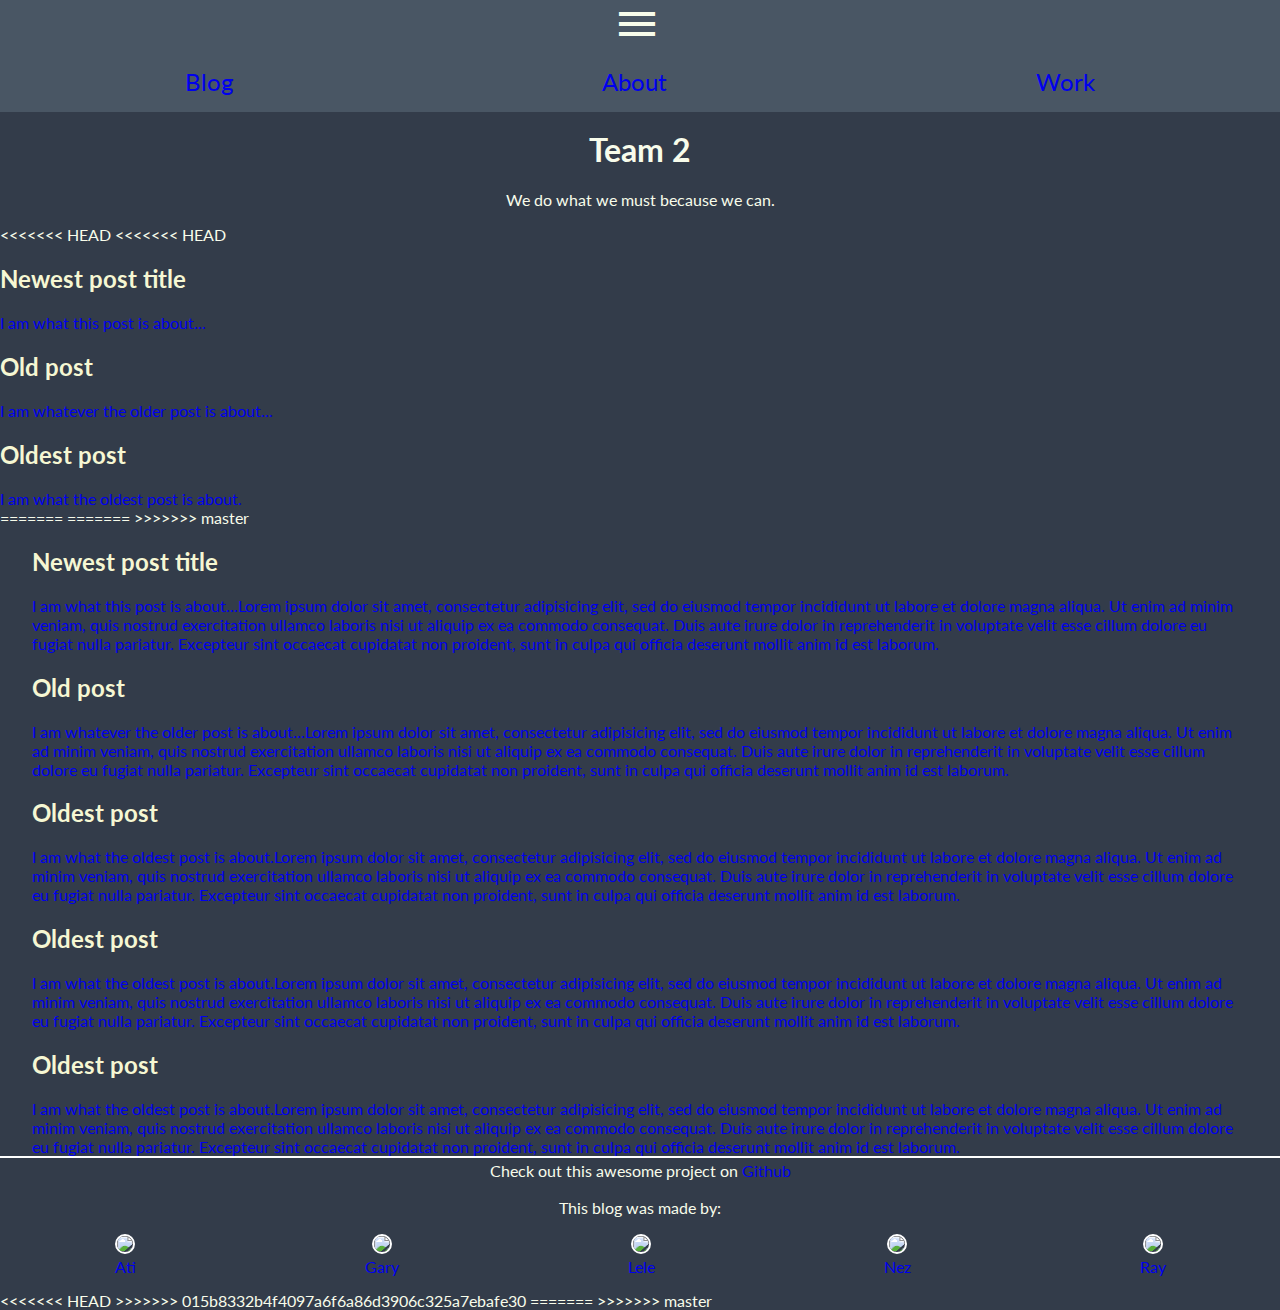
==== commit c237c43f: "commiting" ====
--- a/index.html
+++ b/index.html
@@ -5,24 +5,50 @@
   <meta name="viewport" content="width=device-width, initial-scale=1.0">
   <title>Team 2's projects</title>
   <link rel="stylesheet" href="style.css">
-  <link href="https://fonts.googleapis.com/css?family=Lato:400,700|Material+Icons" rel="stylesheet">
+  <link href="https://fonts.googleapis.com/css?family=Lato|Material+Icons" rel="stylesheet">
 </head>
 <body>
-  <div class="page-container">
-    <nav id="navbar">
-      <label for="menu-button" class="center"><i class="material-icons">menu</i></label><input type="checkbox" id="menu-button">
-      <ul id="menu-bar">
-        <li class="menu-option"><a href="./index.html">Blog</a></li>
-        <li class="menu-option"><a href="./about.html">About</a></li>
-        <li class="menu-option"><a href="#">Work</a></li>
-      </ul>
-    </nav>
-    <header>
-      <h1 class="center main-title">Team of 2</h1>
-      <p class="center subtitle">We do what we must because we can.</p>
-      <p class="center author">Jonathan Coulton, Still Alive</p>
-      <!-- TODO: flexbox footer, change option class, -->
-    </header>
+  <nav id="navbar">
+    <label for="menu-button" class="center"><i class="material-icons">menu</i></label><input type="checkbox" id="menu-button">
+    <ul id="menu-bar">
+      <li class="option"><a href="#">Blog</a></li>
+      <li class="option"><a href="./about.html">About</a></li>
+      <li class="option"><a href="#">Work</a></li>
+    </ul>
+  </nav>
+  <header>
+    <h1 class="center main-title">Team 2</h1>
+    <p class="center subtitle">We do what we must because we can.</p>
+    <!-- TODO: write a random quote generator for our subtitle -->
+  </header>
+<<<<<<< HEAD
+<<<<<<< HEAD
+
+  <article class="post">
+    <h2>Newest post title</h2>
+    <a href="#">I am what this post is about...</a>
+  </article>
+  <article class="post">
+    <h2>Old post</h2>
+    <a href="#">I am whatever the older post is about...</a>
+  </article>
+  <article class="post">
+    <h2>Oldest post</h2>
+    <a href="#">I am what the oldest post is about.</a>
+  </article>
+    
+    
+    
+    
+    
+    
+    
+    
+    
+    
+=======
+=======
+>>>>>>> master
     <section class="posts-wrapper">
       <article class="post">
         <h2>Newest post title</h2>
@@ -45,20 +71,23 @@
         <a href="#">I am what the oldest post is about.Lorem ipsum dolor sit amet, consectetur adipisicing elit, sed do eiusmod tempor incididunt ut labore et dolore magna aliqua. Ut enim ad minim veniam, quis nostrud exercitation ullamco laboris nisi ut aliquip ex ea commodo consequat. Duis aute irure dolor in reprehenderit in voluptate velit esse cillum dolore eu fugiat nulla pariatur. Excepteur sint occaecat cupidatat non proident, sunt in culpa qui officia deserunt mollit anim id est laborum.</a>
       </article>
     </section>
-    <footer>
-      <ul class="footer-bar">
-        <li>Check out this awesome project on <a class="dec-link" href="https://github.com/FACalike/project-1">Github</a></li>
-        <li>This blog was made with <img class="heart" src="heart.svg"></li>
-        <li class="footer-links">
-          <a href="https://github.com/AK4848"><img class="gh-img" src='https://github.com/AK4848.png'>Ati</a>
-          <a href="https://github.com/GarySiu"><img class="gh-img" src='https://github.com/GarySiu.png'>Gary</a>
-          <a href="https://github.com/lele21"><img class="gh-img" src='https://github.com/lele21.png'>Lele</a>
-          <a href="https://github.com/nezmustafa123"><img class="gh-img" src='https://github.com/nezmustafa123.png'>Nez</a>
-          <a href="https://github.com/ray1295"><img class="gh-img" src='https://github.com/ray1295.png'>Ray</a>
-        </li>
-      </ul>
-    </footer>
-  </div>
-    <script type="text/javascript" src="script.js"></script>
+  <footer>
+    <ul class="footer-bar">
+      <li>Check out this awesome project on <a href="https://github.com/FACalike/project-1">Github</a></li>
+      <li>This blog was made by: </li>
+      <li class="footer-links">
+        <a href="https://github.com/AK4848"><img class="gh-img" src='https://github.com/AK4848.png'><div>Ati</div></a>
+        <a href="https://github.com/GarySiu"><img class="gh-img" src='https://github.com/GarySiu.png'><div>Gary</div></a>
+        <a href="https://github.com/lele21"><img class="gh-img" src='https://github.com/lele21.png'><div>Lele</div></a>
+        <a href="https://github.com/nezmustafa123"><img class="gh-img" src='https://github.com/nezmustafa123.png'><div>Nez</div></a>
+        <a href="https://github.com/ray1295"><img class="gh-img" src='https://github.com/ray1295.png'><div>Ray</div></a>
+      </li>
+    </ul>
+  </footer>
+  <!-- <script type="text/javascript" src="script.js"></script> -->
+<<<<<<< HEAD
+>>>>>>> 015b8332b4f4097a6f6a86d3906c325a7ebafe30
+=======
+>>>>>>> master
 </body>
 </html>
--- a/style.css
+++ b/style.css
@@ -10,18 +10,16 @@
   margin: 0;
 }
 
-.page-container {
-  display: flex;
-  flex-direction: column;
-  justify-content: space-between;
-  height: 100vh;
-}
 h2 {
   color: #F6F7D3;
 }
 a {
   text-decoration: none;
+<<<<<<< HEAD
+  color: #ecf0f1;
+=======
   color: white;
+>>>>>>> master
 }
 
 a:hover {
@@ -50,7 +48,11 @@
   top: 0;
   width: 100%;
   text-align: center;
+<<<<<<< HEAD
+  border-bottom: white 2px dashed;
+=======
   border-bottom: white 2px solid;
+>>>>>>> master
 }
 
 #menu-button {
@@ -65,17 +67,18 @@
 
 #menu-bar {
   list-style-type: none; /* removes bullet points from unordered list */
-  padding: 0;
+  padding: 0; /* menu bar inline with menu icon */
   display: flex;
   justify-content: space-around;
 }
 
-#menu-bar .menu-option {
+#menu-bar .option {
   display: inline-block;
   font-size: 1.5rem;
 }
 
 /* ---end of menu stuff--- */
+<<<<<<< HEAD
 
 /* ---header--- */
 
@@ -84,18 +87,25 @@
   font-size: 2rem;
 }
 
+=======
+
+/* ---header--- */
+
+header .main-title {
+  color: white;
+  font-size: 2rem;
+}
+
+>>>>>>> master
 header .subtitle {
   font-size: 1.5rem;
   color: gray;
 }
 
-header .author {
-   /* Maybe we can add a bit of styling? */
-}
-
 /* this is a fixed distance to push things under the navbar/menu */
 header {
-  margin-top: 135px;
+  margin-top: 130px;
+<<<<<<< HEAD
 }
 
 /* ---end of header--- */
@@ -105,11 +115,23 @@
 .posts-wrapper {
   margin: 0;
   padding: 0 2rem;
-  flex: 1;
-}
-
+}
+
+=======
+}
+
+/* ---end of header--- */
+
+/* ---posts--- */
+
+.posts-wrapper {
+  margin: 0;
+  padding: 0 2rem;
+}
+
+>>>>>>> master
 .post {
-  margin: 0 2rem;
+  margin: 0;
   padding-bottom: 2rem;
   font-size: 1.2rem;
 }
@@ -121,9 +143,13 @@
 footer {
   padding: 0;
   text-align: center;
+<<<<<<< HEAD
+  background-color: black;
+  border-top: 2px solid gray;
+=======
   background-color: #495664;
   border-top: 2px solid white;
-  flex: none;
+>>>>>>> master
 }
 
 .footer-bar {
@@ -137,14 +163,7 @@
 .footer-links {
   display: flex;
   flex-direction: row;
-  justify-content: center;
-}
-
-.footer-links a {
-  display: flex;
-  flex-direction: column;
-  align-items: center;
-  width: 70%;
+  justify-content: space-around;
 }
 
 footer li {
@@ -159,7 +178,7 @@
   border-radius: 50%;
 }
 
-.heart {
+#heart {
   color: red;
   width: 24px;
   display: run-in;
@@ -175,12 +194,49 @@
   text-align: center;
 }
 
-.dec-link {
-  font-weight: 700;
-  text-decoration: underline;
-  color: limegreen;
-}
-
-.dec-link:visited {
-  color: #cfc;
-}
+/* organise project thumbnails */
+
+
+
+.picture-body {
+    display: inline;
+}
+.picture-group {
+  width: 100%;
+  text-align: center;
+  height: 400px;
+  border: 1px solid black;
+}
+
+/* turned projects in to hyper links with stying */
+.projects-wrapper {
+    text-align: center;
+}
+
+
+.flex-container {
+	display: flex;
+	flex-wrap: wrap;
+    width: auto;
+  
+}
+
+/* added pseudo class to projects */
+.flex-container a:hover {
+   background-color: aquamarine;
+}
+
+.project-box{
+    border-radius: 10%;
+	height: 150px;
+    padding: 20px;
+    margin: 10px;
+	flex-grow: 3;
+	flex-shrink: 3;
+	flex-basis: 33.3333%;
+	flex-basis: 200px;
+	display: flex;
+	align-items: center;
+	justify-content: center;
+    border: 3px solid black;
+}
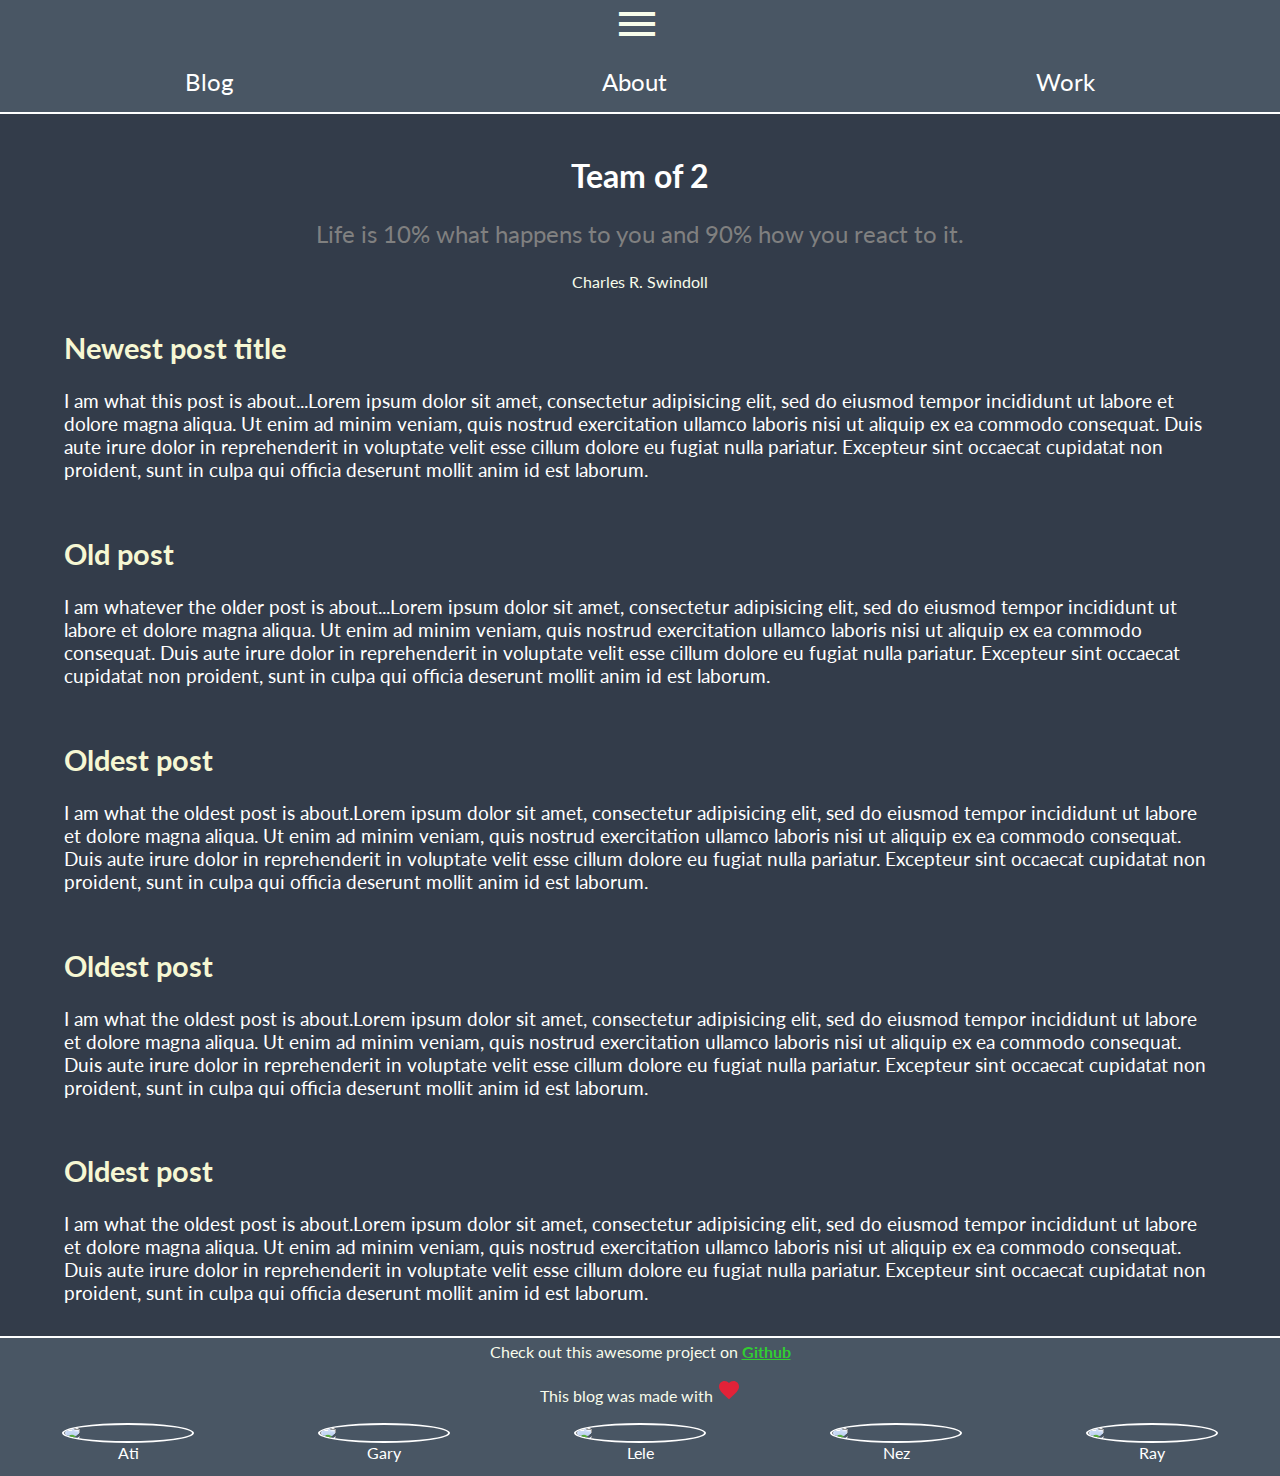
==== commit 8004e44b: "Merge pull request #12 from FACalike/add-random-quote" ====
--- a/index.html
+++ b/index.html
@@ -5,50 +5,24 @@
   <meta name="viewport" content="width=device-width, initial-scale=1.0">
   <title>Team 2's projects</title>
   <link rel="stylesheet" href="style.css">
-  <link href="https://fonts.googleapis.com/css?family=Lato|Material+Icons" rel="stylesheet">
+  <link href="https://fonts.googleapis.com/css?family=Lato:400,700|Material+Icons" rel="stylesheet">
 </head>
 <body>
-  <nav id="navbar">
-    <label for="menu-button" class="center"><i class="material-icons">menu</i></label><input type="checkbox" id="menu-button">
-    <ul id="menu-bar">
-      <li class="option"><a href="#">Blog</a></li>
-      <li class="option"><a href="./about.html">About</a></li>
-      <li class="option"><a href="#">Work</a></li>
-    </ul>
-  </nav>
-  <header>
-    <h1 class="center main-title">Team 2</h1>
-    <p class="center subtitle">We do what we must because we can.</p>
-    <!-- TODO: write a random quote generator for our subtitle -->
-  </header>
-<<<<<<< HEAD
-<<<<<<< HEAD
-
-  <article class="post">
-    <h2>Newest post title</h2>
-    <a href="#">I am what this post is about...</a>
-  </article>
-  <article class="post">
-    <h2>Old post</h2>
-    <a href="#">I am whatever the older post is about...</a>
-  </article>
-  <article class="post">
-    <h2>Oldest post</h2>
-    <a href="#">I am what the oldest post is about.</a>
-  </article>
-    
-    
-    
-    
-    
-    
-    
-    
-    
-    
-=======
-=======
->>>>>>> master
+  <div class="page-container">
+    <nav id="navbar">
+      <label for="menu-button" class="center"><i class="material-icons">menu</i></label><input type="checkbox" id="menu-button">
+      <ul id="menu-bar">
+        <li class="menu-option"><a href="./index.html">Blog</a></li>
+        <li class="menu-option"><a href="./about.html">About</a></li>
+        <li class="menu-option"><a href="#">Work</a></li>
+      </ul>
+    </nav>
+    <header>
+      <h1 class="center main-title">Team of 2</h1>
+      <p class="center subtitle">We do what we must because we can.</p>
+      <p class="center author">Jonathan Coulton, Still Alive</p>
+      <!-- TODO: flexbox footer, change option class, -->
+    </header>
     <section class="posts-wrapper">
       <article class="post">
         <h2>Newest post title</h2>
@@ -71,23 +45,20 @@
         <a href="#">I am what the oldest post is about.Lorem ipsum dolor sit amet, consectetur adipisicing elit, sed do eiusmod tempor incididunt ut labore et dolore magna aliqua. Ut enim ad minim veniam, quis nostrud exercitation ullamco laboris nisi ut aliquip ex ea commodo consequat. Duis aute irure dolor in reprehenderit in voluptate velit esse cillum dolore eu fugiat nulla pariatur. Excepteur sint occaecat cupidatat non proident, sunt in culpa qui officia deserunt mollit anim id est laborum.</a>
       </article>
     </section>
-  <footer>
-    <ul class="footer-bar">
-      <li>Check out this awesome project on <a href="https://github.com/FACalike/project-1">Github</a></li>
-      <li>This blog was made by: </li>
-      <li class="footer-links">
-        <a href="https://github.com/AK4848"><img class="gh-img" src='https://github.com/AK4848.png'><div>Ati</div></a>
-        <a href="https://github.com/GarySiu"><img class="gh-img" src='https://github.com/GarySiu.png'><div>Gary</div></a>
-        <a href="https://github.com/lele21"><img class="gh-img" src='https://github.com/lele21.png'><div>Lele</div></a>
-        <a href="https://github.com/nezmustafa123"><img class="gh-img" src='https://github.com/nezmustafa123.png'><div>Nez</div></a>
-        <a href="https://github.com/ray1295"><img class="gh-img" src='https://github.com/ray1295.png'><div>Ray</div></a>
-      </li>
-    </ul>
-  </footer>
-  <!-- <script type="text/javascript" src="script.js"></script> -->
-<<<<<<< HEAD
->>>>>>> 015b8332b4f4097a6f6a86d3906c325a7ebafe30
-=======
->>>>>>> master
+    <footer>
+      <ul class="footer-bar">
+        <li>Check out this awesome project on <a class="dec-link" href="https://github.com/FACalike/project-1">Github</a></li>
+        <li>This blog was made with <img class="heart" src="heart.svg"></li>
+        <li class="footer-links">
+          <a href="https://github.com/AK4848"><img class="gh-img" src='https://github.com/AK4848.png'>Ati</a>
+          <a href="https://github.com/GarySiu"><img class="gh-img" src='https://github.com/GarySiu.png'>Gary</a>
+          <a href="https://github.com/lele21"><img class="gh-img" src='https://github.com/lele21.png'>Lele</a>
+          <a href="https://github.com/nezmustafa123"><img class="gh-img" src='https://github.com/nezmustafa123.png'>Nez</a>
+          <a href="https://github.com/ray1295"><img class="gh-img" src='https://github.com/ray1295.png'>Ray</a>
+        </li>
+      </ul>
+    </footer>
+  </div>
+    <script type="text/javascript" src="script.js"></script>
 </body>
 </html>
--- a/style.css
+++ b/style.css
@@ -10,16 +10,18 @@
   margin: 0;
 }
 
+.page-container {
+  display: flex;
+  flex-direction: column;
+  justify-content: space-between;
+  height: 100vh;
+}
 h2 {
   color: #F6F7D3;
 }
 a {
   text-decoration: none;
-<<<<<<< HEAD
-  color: #ecf0f1;
-=======
   color: white;
->>>>>>> master
 }
 
 a:hover {
@@ -48,11 +50,7 @@
   top: 0;
   width: 100%;
   text-align: center;
-<<<<<<< HEAD
-  border-bottom: white 2px dashed;
-=======
   border-bottom: white 2px solid;
->>>>>>> master
 }
 
 #menu-button {
@@ -67,18 +65,17 @@
 
 #menu-bar {
   list-style-type: none; /* removes bullet points from unordered list */
-  padding: 0; /* menu bar inline with menu icon */
+  padding: 0;
   display: flex;
   justify-content: space-around;
 }
 
-#menu-bar .option {
+#menu-bar .menu-option {
   display: inline-block;
   font-size: 1.5rem;
 }
 
 /* ---end of menu stuff--- */
-<<<<<<< HEAD
 
 /* ---header--- */
 
@@ -87,25 +84,18 @@
   font-size: 2rem;
 }
 
-=======
-
-/* ---header--- */
-
-header .main-title {
-  color: white;
-  font-size: 2rem;
-}
-
->>>>>>> master
 header .subtitle {
   font-size: 1.5rem;
   color: gray;
 }
 
+header .author {
+   /* Maybe we can add a bit of styling? */
+}
+
 /* this is a fixed distance to push things under the navbar/menu */
 header {
-  margin-top: 130px;
-<<<<<<< HEAD
+  margin-top: 135px;
 }
 
 /* ---end of header--- */
@@ -115,23 +105,11 @@
 .posts-wrapper {
   margin: 0;
   padding: 0 2rem;
+  flex: 1;
 }
 
-=======
-}
-
-/* ---end of header--- */
-
-/* ---posts--- */
-
-.posts-wrapper {
-  margin: 0;
-  padding: 0 2rem;
-}
-
->>>>>>> master
 .post {
-  margin: 0;
+  margin: 0 2rem;
   padding-bottom: 2rem;
   font-size: 1.2rem;
 }
@@ -143,13 +121,9 @@
 footer {
   padding: 0;
   text-align: center;
-<<<<<<< HEAD
-  background-color: black;
-  border-top: 2px solid gray;
-=======
   background-color: #495664;
   border-top: 2px solid white;
->>>>>>> master
+  flex: none;
 }
 
 .footer-bar {
@@ -163,7 +137,14 @@
 .footer-links {
   display: flex;
   flex-direction: row;
-  justify-content: space-around;
+  justify-content: center;
+}
+
+.footer-links a {
+  display: flex;
+  flex-direction: column;
+  align-items: center;
+  width: 70%;
 }
 
 footer li {
@@ -178,7 +159,7 @@
   border-radius: 50%;
 }
 
-#heart {
+.heart {
   color: red;
   width: 24px;
   display: run-in;
@@ -194,49 +175,12 @@
   text-align: center;
 }
 
-/* organise project thumbnails */
-
-
-
-.picture-body {
-    display: inline;
-}
-.picture-group {
-  width: 100%;
-  text-align: center;
-  height: 400px;
-  border: 1px solid black;
+.dec-link {
+  font-weight: 700;
+  text-decoration: underline;
+  color: limegreen;
 }
 
-/* turned projects in to hyper links with stying */
-.projects-wrapper {
-    text-align: center;
+.dec-link:visited {
+  color: #cfc;
 }
-
-
-.flex-container {
-	display: flex;
-	flex-wrap: wrap;
-    width: auto;
-  
-}
-
-/* added pseudo class to projects */
-.flex-container a:hover {
-   background-color: aquamarine;
-}
-
-.project-box{
-    border-radius: 10%;
-	height: 150px;
-    padding: 20px;
-    margin: 10px;
-	flex-grow: 3;
-	flex-shrink: 3;
-	flex-basis: 33.3333%;
-	flex-basis: 200px;
-	display: flex;
-	align-items: center;
-	justify-content: center;
-    border: 3px solid black;
-}
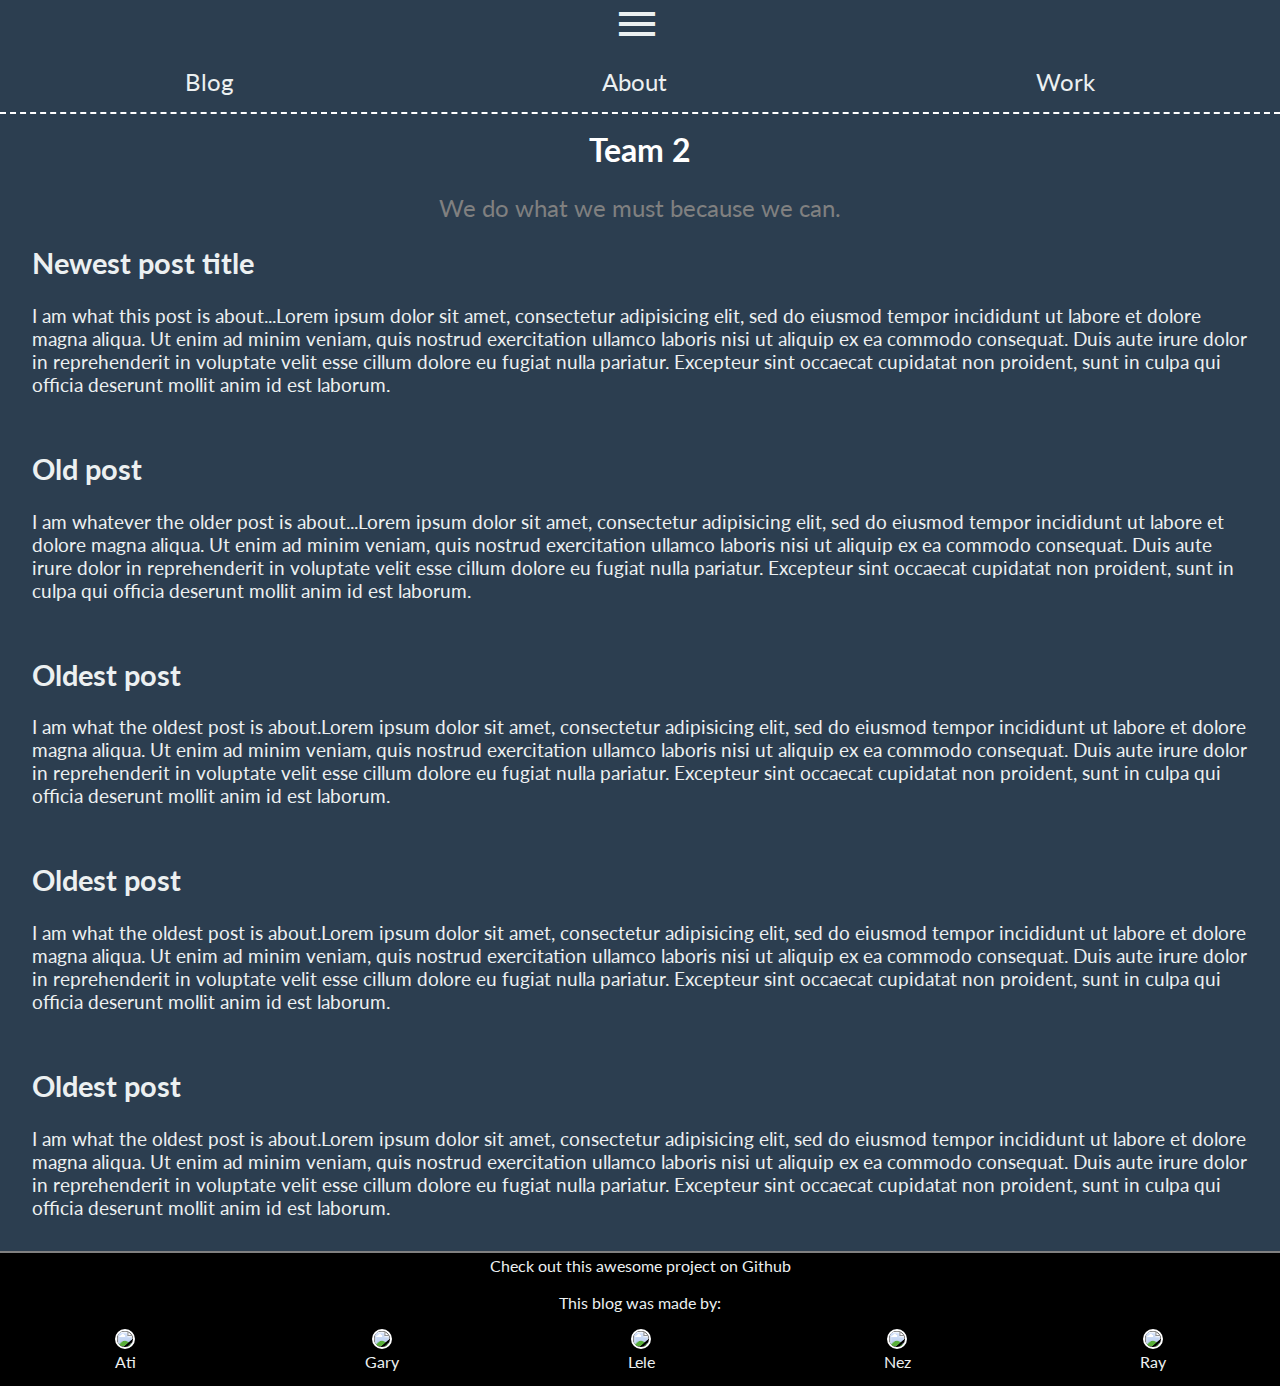
==== commit dddc5db0: "Revert "Update gh-pages"" ====
--- a/index.html
+++ b/index.html
@@ -5,24 +5,22 @@
   <meta name="viewport" content="width=device-width, initial-scale=1.0">
   <title>Team 2's projects</title>
   <link rel="stylesheet" href="style.css">
-  <link href="https://fonts.googleapis.com/css?family=Lato:400,700|Material+Icons" rel="stylesheet">
+  <link href="https://fonts.googleapis.com/css?family=Lato|Material+Icons" rel="stylesheet">
 </head>
 <body>
-  <div class="page-container">
-    <nav id="navbar">
-      <label for="menu-button" class="center"><i class="material-icons">menu</i></label><input type="checkbox" id="menu-button">
-      <ul id="menu-bar">
-        <li class="menu-option"><a href="./index.html">Blog</a></li>
-        <li class="menu-option"><a href="./about.html">About</a></li>
-        <li class="menu-option"><a href="#">Work</a></li>
-      </ul>
-    </nav>
-    <header>
-      <h1 class="center main-title">Team of 2</h1>
-      <p class="center subtitle">We do what we must because we can.</p>
-      <p class="center author">Jonathan Coulton, Still Alive</p>
-      <!-- TODO: flexbox footer, change option class, -->
-    </header>
+  <nav id="navbar">
+    <label for="menu-button" class="center"><i class="material-icons">menu</i></label><input type="checkbox" id="menu-button">
+    <ul id="menu-bar">
+      <li class="option"><a href="#">Blog</a></li>
+      <li class="option"><a href="./about.html">About</a></li>
+      <li class="option"><a href="#">Work</a></li>
+    </ul>
+  </nav>
+  <header>
+    <h1 class="center main-title">Team 2</h1>
+    <p class="center subtitle">We do what we must because we can.</p>
+    <!-- TODO: write a random quote generator for our subtitle -->
+  </header>
     <section class="posts-wrapper">
       <article class="post">
         <h2>Newest post title</h2>
@@ -45,20 +43,19 @@
         <a href="#">I am what the oldest post is about.Lorem ipsum dolor sit amet, consectetur adipisicing elit, sed do eiusmod tempor incididunt ut labore et dolore magna aliqua. Ut enim ad minim veniam, quis nostrud exercitation ullamco laboris nisi ut aliquip ex ea commodo consequat. Duis aute irure dolor in reprehenderit in voluptate velit esse cillum dolore eu fugiat nulla pariatur. Excepteur sint occaecat cupidatat non proident, sunt in culpa qui officia deserunt mollit anim id est laborum.</a>
       </article>
     </section>
-    <footer>
-      <ul class="footer-bar">
-        <li>Check out this awesome project on <a class="dec-link" href="https://github.com/FACalike/project-1">Github</a></li>
-        <li>This blog was made with <img class="heart" src="heart.svg"></li>
-        <li class="footer-links">
-          <a href="https://github.com/AK4848"><img class="gh-img" src='https://github.com/AK4848.png'>Ati</a>
-          <a href="https://github.com/GarySiu"><img class="gh-img" src='https://github.com/GarySiu.png'>Gary</a>
-          <a href="https://github.com/lele21"><img class="gh-img" src='https://github.com/lele21.png'>Lele</a>
-          <a href="https://github.com/nezmustafa123"><img class="gh-img" src='https://github.com/nezmustafa123.png'>Nez</a>
-          <a href="https://github.com/ray1295"><img class="gh-img" src='https://github.com/ray1295.png'>Ray</a>
-        </li>
-      </ul>
-    </footer>
-  </div>
-    <script type="text/javascript" src="script.js"></script>
+  <footer>
+    <ul class="footer-bar">
+      <li>Check out this awesome project on <a href="https://github.com/FACalike/project-1">Github</a></li>
+      <li>This blog was made by: </li>
+      <li class="footer-links">
+        <a href="https://github.com/AK4848"><img class="gh-img" src='https://github.com/AK4848.png'><div>Ati</div></a>
+        <a href="https://github.com/GarySiu"><img class="gh-img" src='https://github.com/GarySiu.png'><div>Gary</div></a>
+        <a href="https://github.com/lele21"><img class="gh-img" src='https://github.com/lele21.png'><div>Lele</div></a>
+        <a href="https://github.com/nezmustafa123"><img class="gh-img" src='https://github.com/nezmustafa123.png'><div>Nez</div></a>
+        <a href="https://github.com/ray1295"><img class="gh-img" src='https://github.com/ray1295.png'><div>Ray</div></a>
+      </li>
+    </ul>
+  </footer>
+  <!-- <script type="text/javascript" src="script.js"></script> -->
 </body>
 </html>
--- a/style.css
+++ b/style.css
@@ -4,24 +4,15 @@
 
 body {
   font-family: 'Lato', sans-serif;
-  background-color: #333C4A;
-  color:#F8FCEB;
+  background-color: #2c3e50;
+  color:#ecf0f1;
   position: relative;
   margin: 0;
 }
 
-.page-container {
-  display: flex;
-  flex-direction: column;
-  justify-content: space-between;
-  height: 100vh;
-}
-h2 {
-  color: #F6F7D3;
-}
 a {
   text-decoration: none;
-  color: white;
+  color: #ecf0f1;
 }
 
 a:hover {
@@ -45,12 +36,12 @@
 }
 
 #navbar {
-  background: #495664;
+  background: #2c3e50;
   position: fixed;
   top: 0;
   width: 100%;
   text-align: center;
-  border-bottom: white 2px solid;
+  border-bottom: white 2px dashed;
 }
 
 #menu-button {
@@ -70,7 +61,7 @@
   justify-content: space-around;
 }
 
-#menu-bar .menu-option {
+#menu-bar .option {
   display: inline-block;
   font-size: 1.5rem;
 }
@@ -89,13 +80,9 @@
   color: gray;
 }
 
-header .author {
-   /* Maybe we can add a bit of styling? */
-}
-
 /* this is a fixed distance to push things under the navbar/menu */
 header {
-  margin-top: 135px;
+  margin-top: 130px;
 }
 
 /* ---end of header--- */
@@ -105,11 +92,10 @@
 .posts-wrapper {
   margin: 0;
   padding: 0 2rem;
-  flex: 1;
 }
 
 .post {
-  margin: 0 2rem;
+  margin: 0;
   padding-bottom: 2rem;
   font-size: 1.2rem;
 }
@@ -121,9 +107,8 @@
 footer {
   padding: 0;
   text-align: center;
-  background-color: #495664;
-  border-top: 2px solid white;
-  flex: none;
+  background-color: black;
+  border-top: 2px solid gray;
 }
 
 .footer-bar {
@@ -137,14 +122,7 @@
 .footer-links {
   display: flex;
   flex-direction: row;
-  justify-content: center;
-}
-
-.footer-links a {
-  display: flex;
-  flex-direction: column;
-  align-items: center;
-  width: 70%;
+  justify-content: space-around;
 }
 
 footer li {
@@ -159,7 +137,7 @@
   border-radius: 50%;
 }
 
-.heart {
+#heart {
   color: red;
   width: 24px;
   display: run-in;
@@ -174,13 +152,3 @@
 .center {
   text-align: center;
 }
-
-.dec-link {
-  font-weight: 700;
-  text-decoration: underline;
-  color: limegreen;
-}
-
-.dec-link:visited {
-  color: #cfc;
-}
